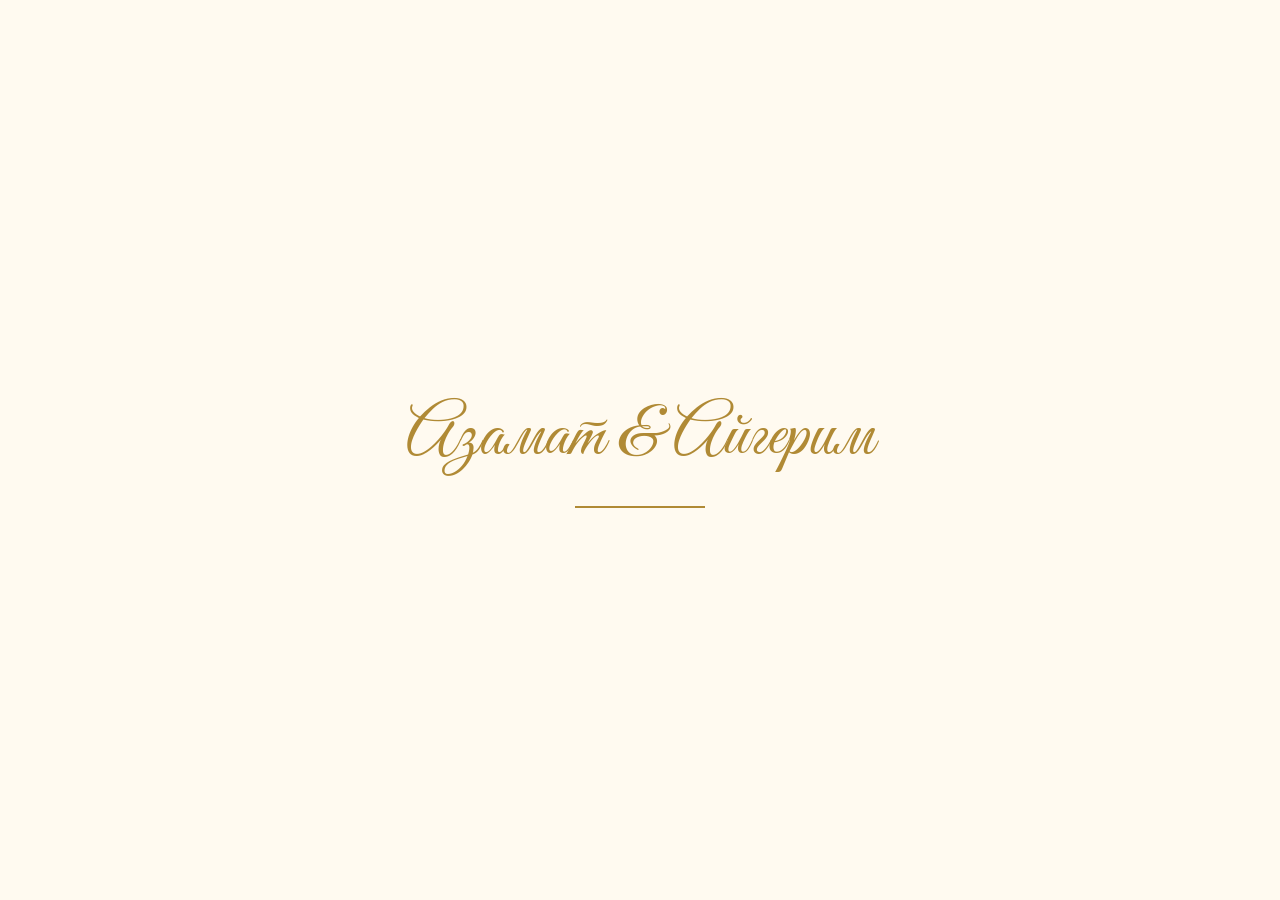
==== index.html @ 1515d223 "Add files via upload" ====
<!DOCTYPE html>
<html lang="ru">

<head>

<meta charset="UTF-8">
<meta name="viewport" content="width=device-width, initial-scale=1.0">

<title>Азамат & Айгерим</title>

<meta name="theme-color" content="#f5e7c8">

<link rel="stylesheet" href="style.css">

</head>


<body>


<!-- ЗАГРУЗКА -->

<div class="loader" id="loader">

    <div class="loader-name">
        Азамат & Айгерим
    </div>

    <div class="loader-line"></div>

</div>



<!-- КОНВЕРТ -->


<section class="cover" id="cover">


<div class="cover-text">

Нажмите, чтобы открыть приглашение

</div>



<div class="envelope" onclick="openInvitation()">



<div class="inside">


<div class="card">


<h1>

Азамат

<br>

<span>&</span>

<br>

Айгерим


</h1>


</div>


</div>



<div class="flap"></div>


<div class="front-left"></div>

<div class="front-right"></div>



<div class="seal">

A & A

</div>



</div>



</section>








<!-- ОСНОВНОЙ САЙТ -->


<div class="site hidden" id="site">



<audio id="music" loop>

<source src="violin.mp3" type="audio/mpeg">

</audio>



<button class="music-button" onclick="toggleMusic()">

🎻

</button>







<section class="hero">


<h1>

Азамат & Айгерим

</h1>



<p>

С любовью приглашаем вас
разделить с нами самый важный день нашей жизни

</p>



</section>









<section class="welcome reveal">


<h2>

Дорогие родные и друзья!

</h2>



<p>

С огромной радостью приглашаем вас
на наше свадебное торжество.

Будем счастливы видеть вас рядом с нами
в этот особенный день.

</p>


</section>










<!-- КАЛЕНДАРЬ -->


<section class="calendar-section reveal">


<h2>

Дата нашей свадьбы

</h2>



<div class="calendar">



<div class="calendar-title">

ОКТЯБРЬ

<br>

<span>

2026

</span>

</div>





<div class="days-name">

Пн&nbsp;&nbsp;Вт&nbsp;&nbsp;Ср&nbsp;&nbsp;Чт&nbsp;&nbsp;Пт&nbsp;&nbsp;Сб&nbsp;&nbsp;Вс

</div>





<div class="numbers">


<span></span>
<span></span>


<span>1</span>
<span>2</span>
<span>3</span>
<span>4</span>



<span>5</span>
<span>6</span>
<span>7</span>
<span>8</span>
<span>9</span>
<span>10</span>
<span>11</span>



<span>12</span>
<span>13</span>
<span>14</span>
<span>15</span>


<span class="selected">

16

</span>


<span>17</span>
<span>18</span>



<span>19</span>
<span>20</span>
<span>21</span>
<span>22</span>
<span>23</span>
<span>24</span>
<span>25</span>



<span>26</span>
<span>27</span>
<span>28</span>
<span>29</span>
<span>30</span>
<span>31</span>


</div>



</div>





<div class="date-info">

Пятница

<br>

<b>
16 октября 2026 года
</b>


<br><br>


🕓 Начало в 16:00


</div>




</section>









<!-- МЕСТО -->


<section class="place reveal">


<h2>

Место проведения

</h2>



<p>

📍 Ресторан «Анталья»

<br>

город Кант

</p>




<a class="map-button"

href="https://www.google.com/maps/search/?api=1&query=Ресторан+Анталья+Кант"

target="_blank">

🗺 Открыть карту

</a>



</section>









<!-- ТАЙМЕР -->


<section class="timer-section reveal">


<h2>

До нашей свадьбы осталось

</h2>



<div id="timer">

</div>



</section>










<!-- ПОДТВЕРЖДЕНИЕ -->


<section class="confirm reveal">


<h2>

Будем рады видеть вас

</h2>




<a class="button"

href="https://wa.me/996500478400"

target="_blank">

💌 Подтвердить присутствие

</a>




</section>








<footer>


С любовью ❤️

<br>

Азамат & Айгерим


</footer>






</div>






<script src="script.js"></script>


</body>

</html>
---- style.css ----
@import url('https://fonts.googleapis.com/css2?family=Great+Vibes&family=Cormorant+Garamond:wght@300;400;600;700&family=Montserrat:wght@300;400;500&display=swap');


*{
margin:0;
padding:0;
box-sizing:border-box;
}


body{

background:
radial-gradient(circle at top,#fffdf8,#f5e7c8 60%,#ddbd76);

color:#6b5125;

font-family:'Montserrat',sans-serif;

overflow-x:hidden;

}



h2{

font-family:'Cormorant Garamond',serif;

font-size:42px;

color:#a47b2b;

font-weight:600;

}




/* =====================
 LOADER
===================== */


.loader{

position:fixed;

inset:0;

background:#fffaf0;

display:flex;

flex-direction:column;

justify-content:center;

align-items:center;

z-index:9999;

transition:1s;


}



.loader-name{

font-family:'Great Vibes',cursive;

font-size:70px;

color:#b08a35;


}



.loader-line{

width:130px;

height:2px;

background:#b08a35;

margin-top:25px;

animation:loading 2s infinite;


}



@keyframes loading{

0%{
transform:scaleX(0);
}

50%{
transform:scaleX(1);
}

100%{
transform:scaleX(0);
}

}


.loader.hide{

opacity:0;

visibility:hidden;

}






/* =====================
 COVER
===================== */


.cover{

height:100vh;

display:flex;

flex-direction:column;

justify-content:center;

align-items:center;


background:

linear-gradient(
rgba(255,255,255,.45),
rgba(230,205,150,.4)
),

url("background.jpg");


background-size:cover;

background-position:center;

position:relative;

}




.cover-text{

font-size:17px;

letter-spacing:1px;

margin-bottom:45px;

z-index:2;

}





/* =====================
 ENVELOPE
===================== */


.envelope{


width:330px;

height:220px;

position:relative;

cursor:pointer;

perspective:1000px;


background:#d5b05c;

border-radius:12px;


box-shadow:

0 30px 70px rgba(0,0,0,.3);


}





.inside{

width:100%;

height:100%;

overflow:hidden;

border-radius:12px;

}





.card{


position:absolute;


width:270px;

height:180px;


background:white;


left:30px;

top:40px;


display:flex;

justify-content:center;

align-items:center;


box-shadow:

0 10px 30px rgba(0,0,0,.2);


transition:1.5s;


z-index:2;


}




.card h1{


font-family:'Great Vibes',cursive;


font-size:52px;


line-height:.8;


color:#b08a35;


font-weight:400;


}



.card span{

font-size:38px;

}




.flap{


position:absolute;

top:0;

left:0;


border-left:165px solid transparent;

border-right:165px solid transparent;

border-top:130px solid #c49a45;


transform-origin:top;

transition:1.2s;

z-index:5;

}




.front-left{


position:absolute;

bottom:0;

left:0;


border-bottom:110px solid #e7c97b;

border-right:165px solid transparent;

}



.front-right{


position:absolute;

bottom:0;

right:0;


border-bottom:110px solid #e7c97b;

border-left:165px solid transparent;


}




.seal{


position:absolute;

left:132px;

top:95px;


width:65px;

height:65px;


background:#936a22;


border-radius:50%;


color:white;


display:flex;

justify-content:center;

align-items:center;


font-family:'Cormorant Garamond';


font-size:22px;


z-index:10;


transition:.7s;


}



.open .flap{

transform:rotateX(180deg);

z-index:1;

}



.open .card{

transform:translateY(-150px);

}



.open .seal{

opacity:0;

transform:scale(.5);

}







/* =====================
 SITE
===================== */


.hidden{

display:none;

}



.site{

animation:showSite 2s ease;

}



@keyframes showSite{


from{

opacity:0;

transform:scale(.85);

}


to{

opacity:1;

transform:scale(1);

}


}





section{

padding:70px 20px;

text-align:center;

}





.hero h1{


font-family:'Great Vibes',cursive;


font-size:90px;


font-weight:400;


color:#b08a35;


animation:nameShow 2s;


}




@keyframes nameShow{


from{

opacity:0;

transform:translateY(40px);

}


to{

opacity:1;

}

}




.hero p{

max-width:650px;

margin:30px auto;

font-size:21px;

line-height:1.7;

}






/* =====================
 CALENDAR
===================== */


.calendar{


background:white;


max-width:420px;


margin:40px auto;


padding:35px;


border-radius:25px;


box-shadow:

0 20px 50px rgba(0,0,0,.15);


}



.calendar-title{


font-family:'Cormorant Garamond';

font-size:38px;


}




.calendar-title span{

font-size:25px;

}



.days-name{

font-size:13px;

margin:25px 0;

}



.numbers{

display:grid;

grid-template-columns:repeat(7,1fr);

gap:12px;


}



.numbers span{


height:35px;

display:flex;

align-items:center;

justify-content:center;

}



.selected{


background:#c49a45;

color:white;

border-radius:50%;


}



.date-info{

font-size:22px;

margin-top:30px;


}






/* =====================
 BUTTONS
===================== */


.button,
.map-button{


display:inline-block;

margin-top:30px;

padding:17px 40px;


border-radius:40px;


text-decoration:none;


transition:.3s;


}



.button{

background:#b08a35;

color:white;

}



.map-button{


border:1px solid #b08a35;

color:#b08a35;


}



.button:hover,
.map-button:hover{


transform:scale(1.05);


}







#timer{


font-size:32px;

color:#a47b2b;

font-weight:bold;

margin-top:30px;


}




.music-button{


position:fixed;

right:20px;

bottom:20px;


width:60px;

height:60px;


border-radius:50%;


border:none;


background:#b08a35;


color:white;


font-size:25px;


z-index:100;


}






/* =====================
 PETALS
===================== */


.petal{


position:fixed;

top:-20px;


width:18px;

height:12px;


background:

linear-gradient(45deg,#d99a9a,#ffe4e4);


border-radius:100% 0;


z-index:200;


animation:fall linear forwards;


}



@keyframes fall{


to{

transform:

translateY(110vh)
rotate(360deg);


opacity:0;


}

}






/* =====================
 REVEAL
===================== */


.reveal{

opacity:0;

transform:translateY(50px);

transition:1.2s;

}



.reveal.show{

opacity:1;

transform:none;

}





footer{

padding:60px;

font-family:'Great Vibes',cursive;

font-size:45px;

color:#b08a35;

}





/* =====================
 MOBILE
===================== */


@media(max-width:600px){



.hero h1{

font-size:60px;

}



h2{

font-size:32px;

}



.envelope{

width:280px;

height:180px;

}



.flap{

border-left-width:140px;

border-right-width:140px;

border-top-width:110px;

}



.card{

width:230px;

height:150px;

left:25px;

}



.card h1{

font-size:40px;

}



.seal{

left:110px;

top:75px;

}



.calendar{

padding:20px 12px;

}



.numbers{

gap:6px;

}



#timer{

font-size:22px;

}


footer{

font-size:38px;

}


}
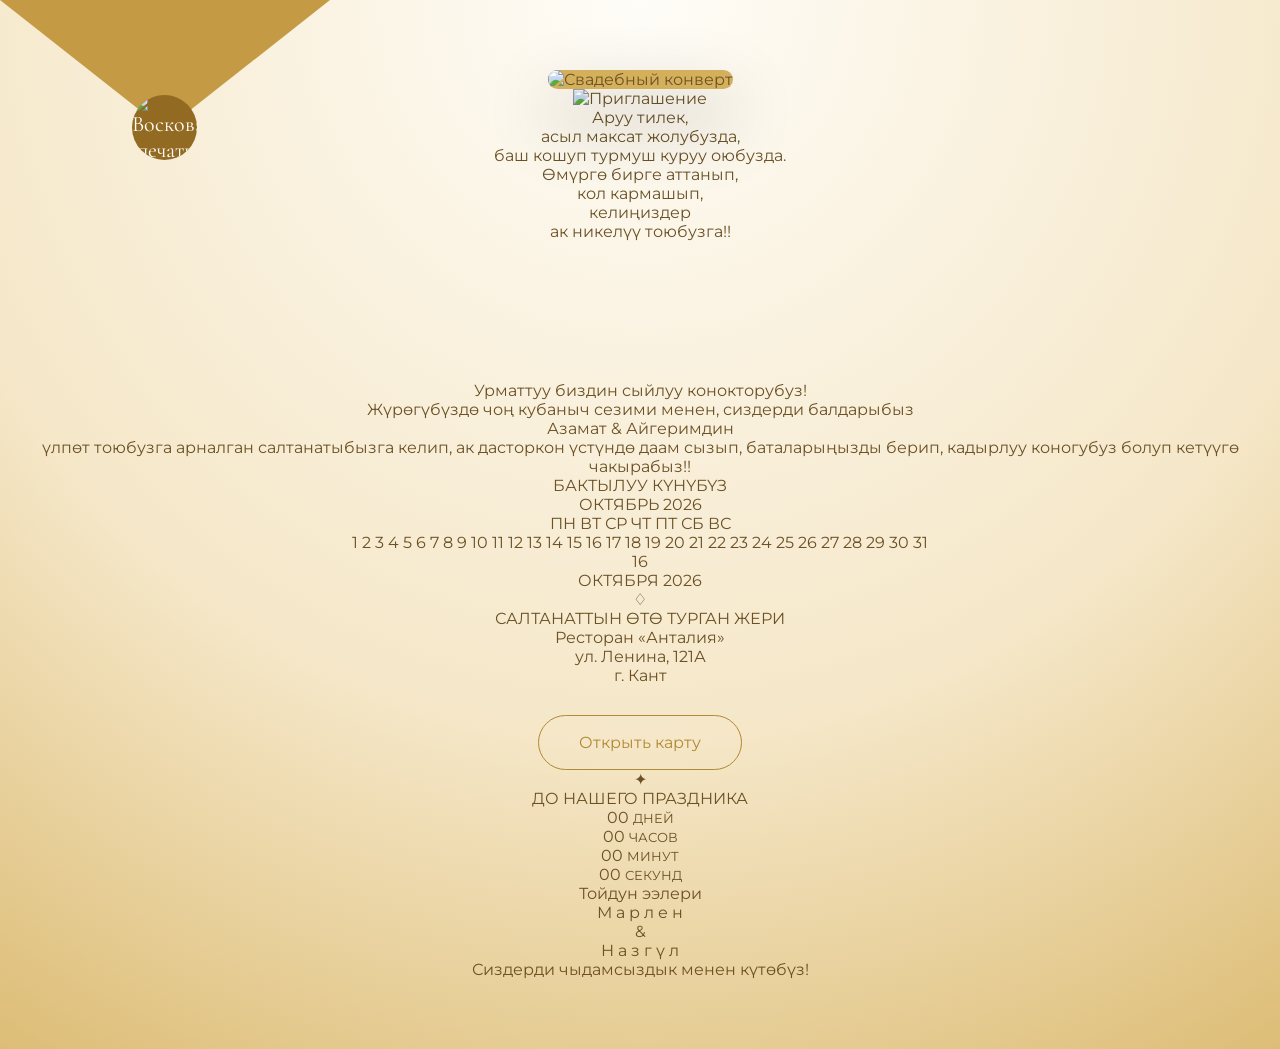
==== commit 26908dca: "Update index.html" ====
--- a/index.html
+++ b/index.html
@@ -1,16 +1,34 @@
 <!DOCTYPE html>
-<html lang="ru">
+<html lang="ky">
 
 <head>
 
-<meta charset="UTF-8">
-<meta name="viewport" content="width=device-width, initial-scale=1.0">
-
-<title>Азамат & Айгерим</title>
-
-<meta name="theme-color" content="#f5e7c8">
-
-<link rel="stylesheet" href="style.css">
+    <meta charset="UTF-8">
+
+    <meta
+        name="viewport"
+        content="width=device-width, initial-scale=1.0"
+    >
+
+    <title>Азамат & Айгеримдин тою</title>
+
+
+    <!-- =================================
+         ШРИФТЫ
+    ================================== -->
+
+    <link
+        href="https://fonts.googleapis.com/css2?family=Bodoni+Moda:opsz,wght@6..96,400;6..96,500;6..96,600&family=Cormorant+Garamond:wght@300;400;500;600;700&display=swap"
+        rel="stylesheet"
+    >
+
+
+    <!-- CSS -->
+
+    <link
+        rel="stylesheet"
+        href="style.css"
+    >
 
 </head>
 
@@ -18,475 +36,588 @@
 <body>
 
 
-<!-- ЗАГРУЗКА -->
-
-<div class="loader" id="loader">
-
-    <div class="loader-name">
-        Азамат & Айгерим
+<!-- =================================
+     ЛЕПЕСТКИ
+================================== -->
+
+<div class="petals"></div>
+
+
+
+<!-- =================================
+     ПЕРВАЯ СТРАНИЦА — КОНВЕРТ
+================================== -->
+
+<section class="main-page">
+
+    <div
+        class="container"
+        id="openBtn"
+    >
+
+
+        <!-- КОНВЕРТ -->
+
+        <div class="envelope-box">
+
+            <img
+                src="images/envelope.png"
+                class="envelope"
+                alt="Свадебный конверт"
+            >
+
+
+            <!-- КЛАПАН -->
+
+            <div class="flap"></div>
+
+
+            <!-- ВОСКОВАЯ ПЕЧАТЬ -->
+
+            <img
+                src="images/seal.png"
+                class="seal"
+                alt="Восковая печать"
+            >
+
+        </div>
+
+
+
+        <!-- =================================
+             ПРИГЛАШЕНИЕ ВНУТРИ
+        ================================== -->
+
+        <img
+            src="images/invitation.png"
+            class="invitation"
+            alt="Приглашение"
+        >
+
+
+        <div class="invitation-text">
+
+            <p>
+                Аруу тилек,
+                <br>
+                асыл максат жолубузда,
+                <br>
+                баш кошуп турмуш куруу оюбузда.
+            </p>
+
+
+            <p>
+                Өмүргө бирге аттанып,
+                <br>
+                кол кармашып,
+            </p>
+
+
+            <p>
+                келиңиздер
+                <br>
+                ак никелүү тоюбузга!!
+            </p>
+
+        </div>
+
     </div>
 
-    <div class="loader-line"></div>
-
-</div>
-
-
-
-<!-- КОНВЕРТ -->
-
-
-<section class="cover" id="cover">
-
-
-<div class="cover-text">
-
-Нажмите, чтобы открыть приглашение
-
-</div>
-
-
-
-<div class="envelope" onclick="openInvitation()">
-
-
-
-<div class="inside">
-
-
-<div class="card">
-
-
-<h1>
-
-Азамат
-
-<br>
-
-<span>&</span>
-
-<br>
-
-Айгерим
-
-
-</h1>
-
-
-</div>
-
-
-</div>
-
-
-
-<div class="flap"></div>
-
-
-<div class="front-left"></div>
-
-<div class="front-right"></div>
-
-
-
-<div class="seal">
-
-A & A
-
-</div>
-
-
-
-</div>
-
-
-
 </section>
 
 
 
-
-
-
-
-
-<!-- ОСНОВНОЙ САЙТ -->
-
-
-<div class="site hidden" id="site">
-
-
-
-<audio id="music" loop>
-
-<source src="violin.mp3" type="audio/mpeg">
+<!-- =================================
+     ВТОРАЯ СТРАНИЦА
+================================== -->
+
+<section class="guest-section">
+
+
+    <div class="guest-content">
+
+
+        <!-- =================================
+             ПРИВЕТСТВИЕ
+        ================================== -->
+
+        <div class="welcome-block">
+
+            <p class="welcome-title">
+                Урматтуу биздин сыйлуу конокторубуз!
+            </p>
+
+
+            <p class="welcome-text">
+                Жүрөгүбүздө чоң кубаныч сезими менен,
+                сиздерди балдарыбыз
+            </p>
+
+        </div>
+
+
+
+        <!-- =================================
+             ИМЕНА МОЛОДОЖЁНОВ
+        ================================== -->
+
+        <div class="couple-names">
+
+            <div class="couple-name">
+                Азамат &amp; Айгеримдин
+            </div>
+
+        </div>
+
+
+
+        <!-- =================================
+             ОСНОВНОЙ ТЕКСТ
+        ================================== -->
+
+        <p class="invitation-description">
+
+            үлпөт тоюбузга арналган салтанатыбызга келип,
+            ак дасторкон үстүндө даам сызып,
+            баталарыңызды берип,
+            кадырлуу коногубуз болуп кетүүгө чакырабыз!!
+
+        </p>
+
+
+
+        <!-- =================================
+             КАЛЕНДАРЬ
+        ================================== -->
+
+        <div class="calendar-block">
+
+
+            <div class="calendar-label">
+                БАКТЫЛУУ КҮНҮБҮЗ
+            </div>
+
+
+            <div class="calendar-month">
+                ОКТЯБРЬ
+                <span>2026</span>
+            </div>
+
+
+
+            <!-- ДНИ НЕДЕЛИ -->
+
+            <div class="calendar-week">
+
+                <span>ПН</span>
+                <span>ВТ</span>
+                <span>СР</span>
+                <span>ЧТ</span>
+                <span>ПТ</span>
+                <span>СБ</span>
+                <span>ВС</span>
+
+            </div>
+
+
+
+            <!-- ЧИСЛА -->
+
+            <div class="calendar-days">
+
+                <!-- Пустые дни перед 1 октября -->
+
+                <span class="empty"></span>
+                <span class="empty"></span>
+                <span class="empty"></span>
+
+
+                <!-- 1 -->
+
+                <span>1</span>
+
+
+                <!-- 2 -->
+
+                <span>2</span>
+
+
+                <!-- 3 -->
+
+                <span>3</span>
+
+
+                <!-- 4 -->
+
+                <span>4</span>
+
+
+
+                <!-- 5 -->
+
+                <span>5</span>
+
+
+                <!-- 6 -->
+
+                <span>6</span>
+
+
+                <!-- 7 -->
+
+                <span>7</span>
+
+
+                <!-- 8 -->
+
+                <span>8</span>
+
+
+                <!-- 9 -->
+
+                <span>9</span>
+
+
+                <!-- 10 -->
+
+                <span>10</span>
+
+
+                <!-- 11 -->
+
+                <span>11</span>
+
+
+
+                <!-- 12 -->
+
+                <span>12</span>
+
+
+                <!-- 13 -->
+
+                <span>13</span>
+
+
+                <!-- 14 -->
+
+                <span>14</span>
+
+
+                <!-- 15 -->
+
+                <span>15</span>
+
+
+                <!-- 16 — ДЕНЬ СВАДЬБЫ -->
+
+                <span class="wedding-day">
+                    16
+                </span>
+
+
+                <!-- 17 -->
+
+                <span>17</span>
+
+
+                <!-- 18 -->
+
+                <span>18</span>
+
+
+
+                <!-- 19 -->
+
+                <span>19</span>
+
+
+                <!-- 20 -->
+
+                <span>20</span>
+
+
+                <!-- 21 -->
+
+                <span>21</span>
+
+
+                <!-- 22 -->
+
+                <span>22</span>
+
+
+                <!-- 23 -->
+
+                <span>23</span>
+
+
+                <!-- 24 -->
+
+                <span>24</span>
+
+
+                <!-- 25 -->
+
+                <span>25</span>
+
+
+
+                <!-- 26 -->
+
+                <span>26</span>
+
+
+                <!-- 27 -->
+
+                <span>27</span>
+
+
+                <!-- 28 -->
+
+                <span>28</span>
+
+
+                <!-- 29 -->
+
+                <span>29</span>
+
+
+                <!-- 30 -->
+
+                <span>30</span>
+
+
+                <!-- 31 -->
+
+                <span>31</span>
+
+            </div>
+
+
+
+            <!-- ДАТА -->
+
+            <div class="calendar-date">
+
+                <div class="calendar-date-number">
+                    16
+                </div>
+
+                <div class="calendar-date-text">
+                    ОКТЯБРЯ 2026
+                </div>
+
+            </div>
+
+        </div>
+
+
+
+        <!-- =================================
+             РЕСТОРАН
+        ================================== -->
+
+        <div class="restaurant-block">
+
+
+            <div class="restaurant-icon">
+                ♢
+            </div>
+
+
+            <div class="restaurant-caption">
+                САЛТАНАТТЫН ӨТӨ ТУРГАН ЖЕРИ
+            </div>
+
+
+            <div class="restaurant-title">
+                Ресторан «Анталия»
+            </div>
+
+
+            <div class="restaurant-address">
+
+                ул. Ленина, 121А
+                <br>
+                г. Кант
+
+            </div>
+
+
+            <a
+                href="https://yandex.ru/profile/185932123858?lang=ru"
+                target="_blank"
+                rel="noopener noreferrer"
+                class="map-button"
+            >
+                Открыть карту
+            </a>
+
+        </div>
+
+
+
+        <!-- =================================
+             ОБРАТНЫЙ ОТСЧЁТ
+        ================================== -->
+
+        <div class="countdown-block">
+
+
+            <div class="countdown-decoration">
+                ✦
+            </div>
+
+
+            <div class="countdown-title">
+                ДО НАШЕГО ПРАЗДНИКА
+            </div>
+
+
+
+            <div class="timer">
+
+
+                <div class="timer-item">
+
+                    <span id="days">
+                        00
+                    </span>
+
+                    <small>
+                        ДНЕЙ
+                    </small>
+
+                </div>
+
+
+
+                <div class="timer-item">
+
+                    <span id="hours">
+                        00
+                    </span>
+
+                    <small>
+                        ЧАСОВ
+                    </small>
+
+                </div>
+
+
+
+                <div class="timer-item">
+
+                    <span id="minutes">
+                        00
+                    </span>
+
+                    <small>
+                        МИНУТ
+                    </small>
+
+                </div>
+
+
+
+                <div class="timer-item">
+
+                    <span id="seconds">
+                        00
+                    </span>
+
+                    <small>
+                        СЕКУНД
+                    </small>
+
+                </div>
+
+
+            </div>
+
+        </div>
+
+
+
+        <!-- =================================
+             ТОЙДУН ЭЭЛЕРИ
+        ================================== -->
+
+        <div class="owners">
+
+
+            <div class="owners-line"></div>
+
+
+            <div class="owners-title">
+                Тойдун ээлери
+            </div>
+
+
+            <div class="names">
+
+                <span>
+                    М а р л е н
+                </span>
+
+
+                <div class="owners-and">
+                    &amp;
+                </div>
+
+
+                <span>
+                    Н а з г ү л
+                </span>
+
+            </div>
+
+
+            <div class="owners-line"></div>
+
+        </div>
+
+
+
+        <!-- =================================
+             ФИНАЛ
+        ================================== -->
+
+        <div class="final-message">
+
+            <p>
+                Сиздерди чыдамсыздык менен күтөбүз!
+            </p>
+
+        </div>
+
+
+    </div>
+
+</section>
+
+
+
+<!-- =================================
+     МУЗЫКА
+================================== -->
+
+<audio
+    id="music"
+    loop
+>
+
+    <source
+        src="images/music.mp3"
+        type="audio/mpeg"
+    >
 
 </audio>
 
 
 
-<button class="music-button" onclick="toggleMusic()">
-
-🎻
-
-</button>
-
-
-
-
-
-
-
-<section class="hero">
-
-
-<h1>
-
-Азамат & Айгерим
-
-</h1>
-
-
-
-<p>
-
-С любовью приглашаем вас
-разделить с нами самый важный день нашей жизни
-
-</p>
-
-
-
-</section>
-
-
-
-
-
-
-
-
-
-<section class="welcome reveal">
-
-
-<h2>
-
-Дорогие родные и друзья!
-
-</h2>
-
-
-
-<p>
-
-С огромной радостью приглашаем вас
-на наше свадебное торжество.
-
-Будем счастливы видеть вас рядом с нами
-в этот особенный день.
-
-</p>
-
-
-</section>
-
-
-
-
-
-
-
-
-
-
-<!-- КАЛЕНДАРЬ -->
-
-
-<section class="calendar-section reveal">
-
-
-<h2>
-
-Дата нашей свадьбы
-
-</h2>
-
-
-
-<div class="calendar">
-
-
-
-<div class="calendar-title">
-
-ОКТЯБРЬ
-
-<br>
-
-<span>
-
-2026
-
-</span>
-
-</div>
-
-
-
-
-
-<div class="days-name">
-
-Пн&nbsp;&nbsp;Вт&nbsp;&nbsp;Ср&nbsp;&nbsp;Чт&nbsp;&nbsp;Пт&nbsp;&nbsp;Сб&nbsp;&nbsp;Вс
-
-</div>
-
-
-
-
-
-<div class="numbers">
-
-
-<span></span>
-<span></span>
-
-
-<span>1</span>
-<span>2</span>
-<span>3</span>
-<span>4</span>
-
-
-
-<span>5</span>
-<span>6</span>
-<span>7</span>
-<span>8</span>
-<span>9</span>
-<span>10</span>
-<span>11</span>
-
-
-
-<span>12</span>
-<span>13</span>
-<span>14</span>
-<span>15</span>
-
-
-<span class="selected">
-
-16
-
-</span>
-
-
-<span>17</span>
-<span>18</span>
-
-
-
-<span>19</span>
-<span>20</span>
-<span>21</span>
-<span>22</span>
-<span>23</span>
-<span>24</span>
-<span>25</span>
-
-
-
-<span>26</span>
-<span>27</span>
-<span>28</span>
-<span>29</span>
-<span>30</span>
-<span>31</span>
-
-
-</div>
-
-
-
-</div>
-
-
-
-
-
-<div class="date-info">
-
-Пятница
-
-<br>
-
-<b>
-16 октября 2026 года
-</b>
-
-
-<br><br>
-
-
-🕓 Начало в 16:00
-
-
-</div>
-
-
-
-
-</section>
-
-
-
-
-
-
-
-
-
-<!-- МЕСТО -->
-
-
-<section class="place reveal">
-
-
-<h2>
-
-Место проведения
-
-</h2>
-
-
-
-<p>
-
-📍 Ресторан «Анталья»
-
-<br>
-
-город Кант
-
-</p>
-
-
-
-
-<a class="map-button"
-
-href="https://www.google.com/maps/search/?api=1&query=Ресторан+Анталья+Кант"
-
-target="_blank">
-
-🗺 Открыть карту
-
-</a>
-
-
-
-</section>
-
-
-
-
-
-
-
-
-
-<!-- ТАЙМЕР -->
-
-
-<section class="timer-section reveal">
-
-
-<h2>
-
-До нашей свадьбы осталось
-
-</h2>
-
-
-
-<div id="timer">
-
-</div>
-
-
-
-</section>
-
-
-
-
-
-
-
-
-
-
-<!-- ПОДТВЕРЖДЕНИЕ -->
-
-
-<section class="confirm reveal">
-
-
-<h2>
-
-Будем рады видеть вас
-
-</h2>
-
-
-
-
-<a class="button"
-
-href="https://wa.me/996500478400"
-
-target="_blank">
-
-💌 Подтвердить присутствие
-
-</a>
-
-
-
-
-</section>
-
-
-
-
-
-
-
-
-<footer>
-
-
-С любовью ❤️
-
-<br>
-
-Азамат & Айгерим
-
-
-</footer>
-
-
-
-
-
-
-</div>
-
-
-
-
-
+<!-- JS -->
 
 <script src="script.js"></script>
 
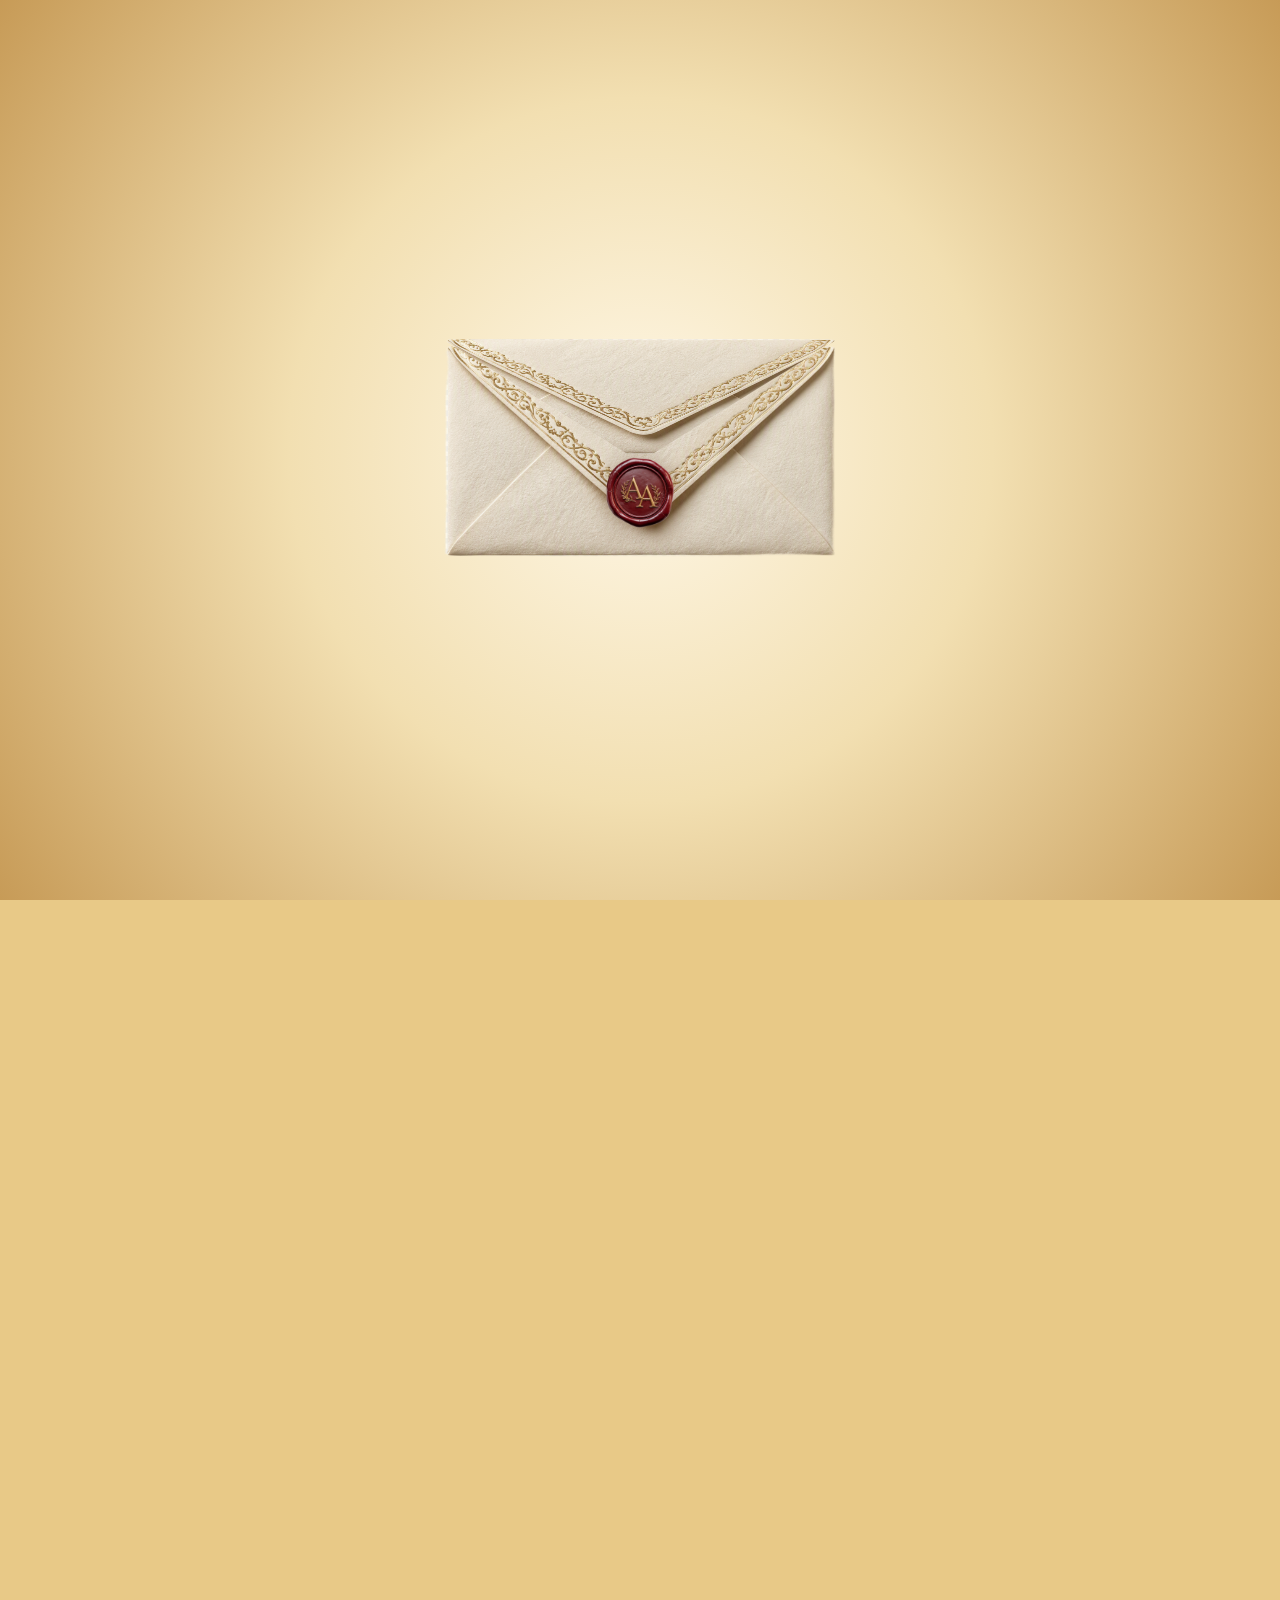
==== commit 1b14d580: "Add files via upload" ====
--- a/index.html
+++ b/index.html
@@ -1,34 +1,22 @@
 <!DOCTYPE html>
-<html lang="ky">
+<html lang="ru">
 
 <head>
 
     <meta charset="UTF-8">
 
-    <meta
-        name="viewport"
-        content="width=device-width, initial-scale=1.0"
-    >
+    <meta name="viewport" content="width=device-width, initial-scale=1.0">
 
     <title>Азамат & Айгеримдин тою</title>
 
-
-    <!-- =================================
-         ШРИФТЫ
-    ================================== -->
+    <!-- ШРИФТЫ -->
 
     <link
         href="https://fonts.googleapis.com/css2?family=Bodoni+Moda:opsz,wght@6..96,400;6..96,500;6..96,600&family=Cormorant+Garamond:wght@300;400;500;600;700&display=swap"
         rel="stylesheet"
     >
 
-
-    <!-- CSS -->
-
-    <link
-        rel="stylesheet"
-        href="style.css"
-    >
+    <link rel="stylesheet" href="style.css">
 
 </head>
 
@@ -43,22 +31,18 @@
 <div class="petals"></div>
 
 
-
 <!-- =================================
      ПЕРВАЯ СТРАНИЦА — КОНВЕРТ
 ================================== -->
 
 <section class="main-page">
 
-    <div
-        class="container"
-        id="openBtn"
-    >
-
-
-        <!-- КОНВЕРТ -->
+
+    <div class="container" id="openBtn">
+
 
         <div class="envelope-box">
+
 
             <img
                 src="images/envelope.png"
@@ -67,12 +51,8 @@
             >
 
 
-            <!-- КЛАПАН -->
-
             <div class="flap"></div>
 
-
-            <!-- ВОСКОВАЯ ПЕЧАТЬ -->
 
             <img
                 src="images/seal.png"
@@ -80,13 +60,11 @@
                 alt="Восковая печать"
             >
 
-        </div>
-
-
-
-        <!-- =================================
-             ПРИГЛАШЕНИЕ ВНУТРИ
-        ================================== -->
+
+        </div>
+
+
+        <!-- ПРИГЛАШЕНИЕ ВНУТРИ КОНВЕРТА -->
 
         <img
             src="images/invitation.png"
@@ -96,6 +74,7 @@
 
 
         <div class="invitation-text">
+
 
             <p>
                 Аруу тилек,
@@ -119,9 +98,12 @@
                 ак никелүү тоюбузга!!
             </p>
 
-        </div>
+
+        </div>
+
 
     </div>
+
 
 </section>
 
@@ -143,16 +125,17 @@
 
         <div class="welcome-block">
 
+
             <p class="welcome-title">
                 Урматтуу биздин сыйлуу конокторубуз!
             </p>
 
 
             <p class="welcome-text">
-                Жүрөгүбүздө чоң кубаныч сезими менен,
-                сиздерди балдарыбыз
+                Жүрөгүбүздө чоң кубаныч сезими менен, сиздерди балдарыбыз
             </p>
 
+
         </div>
 
 
@@ -162,10 +145,12 @@
         ================================== -->
 
         <div class="couple-names">
+
 
             <div class="couple-name">
                 Азамат &amp; Айгеримдин
             </div>
+
 
         </div>
 
@@ -187,10 +172,15 @@
 
 
         <!-- =================================
-             КАЛЕНДАРЬ
+             АРИСТОКРАТИЧЕСКИЙ КАЛЕНДАРЬ
         ================================== -->
 
         <div class="calendar-block">
+
+
+            <div class="calendar-ornament">
+                ✦
+            </div>
 
 
             <div class="calendar-label">
@@ -199,9 +189,17 @@
 
 
             <div class="calendar-month">
+
                 ОКТЯБРЬ
-                <span>2026</span>
-            </div>
+
+                <span>
+                    2026
+                </span>
+
+            </div>
+
+
+            <div class="calendar-line"></div>
 
 
 
@@ -225,190 +223,176 @@
 
             <div class="calendar-days">
 
-                <!-- Пустые дни перед 1 октября -->
-
-                <span class="empty"></span>
-                <span class="empty"></span>
-                <span class="empty"></span>
-
-
-                <!-- 1 -->
-
-                <span>1</span>
-
-
-                <!-- 2 -->
-
-                <span>2</span>
-
-
-                <!-- 3 -->
-
-                <span>3</span>
-
-
-                <!-- 4 -->
-
-                <span>4</span>
-
-
-
-                <!-- 5 -->
-
-                <span>5</span>
-
-
-                <!-- 6 -->
-
-                <span>6</span>
-
-
-                <!-- 7 -->
-
-                <span>7</span>
-
-
-                <!-- 8 -->
-
-                <span>8</span>
-
-
-                <!-- 9 -->
-
-                <span>9</span>
-
-
-                <!-- 10 -->
-
-                <span>10</span>
-
-
-                <!-- 11 -->
-
-                <span>11</span>
-
-
-
-                <!-- 12 -->
-
-                <span>12</span>
-
-
-                <!-- 13 -->
-
-                <span>13</span>
-
-
-                <!-- 14 -->
-
-                <span>14</span>
-
-
-                <!-- 15 -->
-
-                <span>15</span>
-
-
-                <!-- 16 — ДЕНЬ СВАДЬБЫ -->
+
+                <!-- 1 ОКТЯБРЯ 2026 — ЧЕТВЕРГ -->
+
+                <span></span>
+                <span></span>
+                <span></span>
+
+
+                <span>
+                    1
+                </span>
+
+                <span>
+                    2
+                </span>
+
+                <span>
+                    3
+                </span>
+
+
+                <!-- 4–10 -->
+
+                <span>
+                    4
+                </span>
+
+                <span>
+                    5
+                </span>
+
+                <span>
+                    6
+                </span>
+
+                <span>
+                    7
+                </span>
+
+                <span>
+                    8
+                </span>
+
+                <span>
+                    9
+                </span>
+
+                <span>
+                    10
+                </span>
+
+
+                <!-- 11–17 -->
+
+                <span>
+                    11
+                </span>
+
+                <span>
+                    12
+                </span>
+
+                <span>
+                    13
+                </span>
+
+                <span>
+                    14
+                </span>
+
+                <span>
+                    15
+                </span>
+
+
+                <!-- ДЕНЬ СВАДЬБЫ -->
 
                 <span class="wedding-day">
                     16
                 </span>
 
 
-                <!-- 17 -->
-
-                <span>17</span>
-
-
-                <!-- 18 -->
-
-                <span>18</span>
-
-
-
-                <!-- 19 -->
-
-                <span>19</span>
-
-
-                <!-- 20 -->
-
-                <span>20</span>
-
-
-                <!-- 21 -->
-
-                <span>21</span>
-
-
-                <!-- 22 -->
-
-                <span>22</span>
-
-
-                <!-- 23 -->
-
-                <span>23</span>
-
-
-                <!-- 24 -->
-
-                <span>24</span>
-
-
-                <!-- 25 -->
-
-                <span>25</span>
-
-
-
-                <!-- 26 -->
-
-                <span>26</span>
-
-
-                <!-- 27 -->
-
-                <span>27</span>
-
-
-                <!-- 28 -->
-
-                <span>28</span>
-
-
-                <!-- 29 -->
-
-                <span>29</span>
-
-
-                <!-- 30 -->
-
-                <span>30</span>
-
-
-                <!-- 31 -->
-
-                <span>31</span>
-
-            </div>
-
-
-
-            <!-- ДАТА -->
+                <span>
+                    17
+                </span>
+
+
+                <!-- 18–24 -->
+
+                <span>
+                    18
+                </span>
+
+                <span>
+                    19
+                </span>
+
+                <span>
+                    20
+                </span>
+
+                <span>
+                    21
+                </span>
+
+                <span>
+                    22
+                </span>
+
+                <span>
+                    23
+                </span>
+
+                <span>
+                    24
+                </span>
+
+
+                <!-- 25–31 -->
+
+                <span>
+                    25
+                </span>
+
+                <span>
+                    26
+                </span>
+
+                <span>
+                    27
+                </span>
+
+                <span>
+                    28
+                </span>
+
+                <span>
+                    29
+                </span>
+
+                <span>
+                    30
+                </span>
+
+                <span>
+                    31
+                </span>
+
+
+            </div>
+
+
+
+            <!-- НИЖНЯЯ ДАТА -->
 
             <div class="calendar-date">
 
-                <div class="calendar-date-number">
+
+                <span class="calendar-date-number">
                     16
-                </div>
-
-                <div class="calendar-date-text">
+                </span>
+
+
+                <span class="calendar-date-text">
                     ОКТЯБРЯ 2026
-                </div>
-
-            </div>
+                </span>
+
+
+            </div>
+
 
         </div>
 
@@ -454,6 +438,7 @@
                 Открыть карту
             </a>
 
+
         </div>
 
 
@@ -473,7 +458,6 @@
             <div class="countdown-title">
                 ДО НАШЕГО ПРАЗДНИКА
             </div>
-
 
 
             <div class="timer">
@@ -536,6 +520,7 @@
 
             </div>
 
+
         </div>
 
 
@@ -556,6 +541,7 @@
 
 
             <div class="names">
+
 
                 <span>
                     М а р л е н
@@ -571,11 +557,13 @@
                     Н а з г ү л
                 </span>
 
+
             </div>
 
 
             <div class="owners-line"></div>
 
+
         </div>
 
 
@@ -585,15 +573,23 @@
         ================================== -->
 
         <div class="final-message">
+
 
             <p>
                 Сиздерди чыдамсыздык менен күтөбүз!
             </p>
 
+
+            <div class="final-hearts">
+                ♡
+            </div>
+
+
         </div>
 
 
     </div>
+
 
 </section>
 
@@ -603,10 +599,7 @@
      МУЗЫКА
 ================================== -->
 
-<audio
-    id="music"
-    loop
->
+<audio id="music" loop>
 
     <source
         src="images/music.mp3"
@@ -617,8 +610,6 @@
 
 
 
-<!-- JS -->
-
 <script src="script.js"></script>
 
 
--- a/style.css
+++ b/style.css
@@ -1,1031 +1,1512 @@
-@import url('https://fonts.googleapis.com/css2?family=Great+Vibes&family=Cormorant+Garamond:wght@300;400;600;700&family=Montserrat:wght@300;400;500&display=swap');
-
-
 *{
-margin:0;
-padding:0;
-box-sizing:border-box;
+    margin:0;
+    padding:0;
+    box-sizing:border-box;
+}
+
+
+html{
+    scroll-behavior:smooth;
 }
 
 
 body{
 
-background:
-radial-gradient(circle at top,#fffdf8,#f5e7c8 60%,#ddbd76);
-
-color:#6b5125;
-
-font-family:'Montserrat',sans-serif;
-
-overflow-x:hidden;
-
-}
-
-
-
-h2{
-
-font-family:'Cormorant Garamond',serif;
-
-font-size:42px;
-
-color:#a47b2b;
-
-font-weight:600;
-
-}
-
-
-
-
-/* =====================
- LOADER
-===================== */
-
-
-.loader{
-
-position:fixed;
-
-inset:0;
-
-background:#fffaf0;
-
-display:flex;
-
-flex-direction:column;
-
-justify-content:center;
-
-align-items:center;
-
-z-index:9999;
-
-transition:1s;
-
-
-}
-
-
-
-.loader-name{
-
-font-family:'Great Vibes',cursive;
-
-font-size:70px;
-
-color:#b08a35;
-
-
-}
-
-
-
-.loader-line{
-
-width:130px;
-
-height:2px;
-
-background:#b08a35;
-
-margin-top:25px;
-
-animation:loading 2s infinite;
-
-
-}
-
-
-
-@keyframes loading{
-
-0%{
-transform:scaleX(0);
-}
-
-50%{
-transform:scaleX(1);
-}
-
-100%{
-transform:scaleX(0);
-}
-
-}
-
-
-.loader.hide{
-
-opacity:0;
-
-visibility:hidden;
-
-}
-
-
-
-
-
-
-/* =====================
- COVER
-===================== */
-
-
-.cover{
-
-height:100vh;
-
-display:flex;
-
-flex-direction:column;
-
-justify-content:center;
-
-align-items:center;
-
-
-background:
-
-linear-gradient(
-rgba(255,255,255,.45),
-rgba(230,205,150,.4)
-),
-
-url("background.jpg");
-
-
-background-size:cover;
-
-background-position:center;
-
-position:relative;
-
-}
-
-
-
-
-.cover-text{
-
-font-size:17px;
-
-letter-spacing:1px;
-
-margin-bottom:45px;
-
-z-index:2;
-
-}
-
-
-
-
-
-/* =====================
- ENVELOPE
-===================== */
+    overflow:hidden;
+
+    font-family:
+        'Cormorant Garamond',
+        serif;
+
+    background:#e8c987;
+
+}
+
+
+body.opened{
+    overflow-y:auto;
+}
+
+
+
+/* =====================================
+   ПЕРВЫЙ ЭКРАН
+===================================== */
+
+.main-page{
+
+    width:100%;
+
+    height:100vh;
+
+    min-height:100vh;
+
+    display:flex;
+
+    justify-content:center;
+
+    align-items:center;
+
+    position:relative;
+
+    overflow:hidden;
+
+    background:
+
+        radial-gradient(
+            circle at center,
+            #fff8e8 0%,
+            #f2dfb1 45%,
+            #c79b57 100%
+        );
+
+}
+
+
+
+/* =====================================
+   КОНВЕРТ
+===================================== */
+
+.container{
+
+    width:420px;
+
+    max-width:90vw;
+
+    position:relative;
+
+    cursor:pointer;
+
+    perspective:1200px;
+
+    animation:
+        floatingEnvelope 4s ease-in-out infinite;
+
+}
+
+
+@keyframes floatingEnvelope{
+
+    0%{
+        transform:translateY(0);
+    }
+
+    50%{
+        transform:translateY(-10px);
+    }
+
+    100%{
+        transform:translateY(0);
+    }
+
+}
+
+
+.envelope-box{
+
+    width:100%;
+
+    position:relative;
+
+    transition:
+        1.4s ease;
+
+}
 
 
 .envelope{
 
-
-width:330px;
-
-height:220px;
-
-position:relative;
-
-cursor:pointer;
-
-perspective:1000px;
-
-
-background:#d5b05c;
-
-border-radius:12px;
-
-
-box-shadow:
-
-0 30px 70px rgba(0,0,0,.3);
-
-
-}
-
-
-
-
-
-.inside{
-
-width:100%;
-
-height:100%;
-
-overflow:hidden;
-
-border-radius:12px;
-
-}
-
-
-
-
-
-.card{
-
-
-position:absolute;
-
-
-width:270px;
-
-height:180px;
-
-
-background:white;
-
-
-left:30px;
-
-top:40px;
-
-
-display:flex;
-
-justify-content:center;
-
-align-items:center;
-
-
-box-shadow:
-
-0 10px 30px rgba(0,0,0,.2);
-
-
-transition:1.5s;
-
-
-z-index:2;
-
-
-}
-
-
-
-
-.card h1{
-
-
-font-family:'Great Vibes',cursive;
-
-
-font-size:52px;
-
-
-line-height:.8;
-
-
-color:#b08a35;
-
-
-font-weight:400;
-
-
-}
-
-
-
-.card span{
-
-font-size:38px;
-
-}
-
-
+    width:100%;
+
+    height:auto;
+
+    display:block;
+
+}
 
 
 .flap{
 
-
-position:absolute;
-
-top:0;
-
-left:0;
-
-
-border-left:165px solid transparent;
-
-border-right:165px solid transparent;
-
-border-top:130px solid #c49a45;
-
-
-transform-origin:top;
-
-transition:1.2s;
-
-z-index:5;
-
-}
-
-
-
-
-.front-left{
-
-
-position:absolute;
-
-bottom:0;
-
-left:0;
-
-
-border-bottom:110px solid #e7c97b;
-
-border-right:165px solid transparent;
-
-}
-
-
-
-.front-right{
-
-
-position:absolute;
-
-bottom:0;
-
-right:0;
-
-
-border-bottom:110px solid #e7c97b;
-
-border-left:165px solid transparent;
-
-
-}
-
-
+    position:absolute;
+
+    top:0;
+
+    left:0;
+
+    width:100%;
+
+    height:55%;
+
+    background-image:
+        url("images/envelope.png");
+
+    background-size:100% 100%;
+
+    background-repeat:no-repeat;
+
+    clip-path:
+        polygon(
+            0 0,
+            50% 100%,
+            100% 0
+        );
+
+    transform-origin:top center;
+
+    transition:
+        transform 1.2s ease;
+
+    z-index:4;
+
+}
 
 
 .seal{
 
-
-position:absolute;
-
-left:132px;
-
-top:95px;
-
-
-width:65px;
-
-height:65px;
-
-
-background:#936a22;
-
-
-border-radius:50%;
-
-
-color:white;
-
-
-display:flex;
-
-justify-content:center;
-
-align-items:center;
-
-
-font-family:'Cormorant Garamond';
-
-
-font-size:22px;
-
-
-z-index:10;
-
-
-transition:.7s;
-
-
-}
-
-
+    position:absolute;
+
+    width:130px;
+
+    height:auto;
+
+    left:50%;
+
+    top:68%;
+
+    transform:
+        translate(-50%,-50%);
+
+    z-index:6;
+
+    filter:
+        drop-shadow(
+            0 4px 12px
+            rgba(80,40,10,.4)
+        );
+
+    transition:
+        .7s ease;
+
+}
+
+
+
+/* =====================================
+   ПРИГЛАШЕНИЕ
+===================================== */
+
+.invitation{
+
+    position:absolute;
+
+    width:700px;
+
+    max-width:90vw;
+
+    left:50%;
+
+    top:50%;
+
+    opacity:0;
+
+    transform:
+        translate(-50%,20%)
+        scale(.5);
+
+    transition:
+        1.5s ease;
+
+    z-index:2;
+
+}
+
+
+.invitation-text{
+
+    position:absolute;
+
+    width:62%;
+
+    left:50%;
+
+    top:46%;
+
+    transform:
+        translate(-50%,-50%);
+
+    text-align:center;
+
+    opacity:0;
+
+    color:#ad8038;
+
+    transition:
+        1.5s ease;
+
+    z-index:3;
+
+}
+
+
+.invitation-text p{
+
+    font-size:20px;
+
+    line-height:1.55;
+
+    margin-bottom:15px;
+
+}
+
+
+
+/* =====================================
+   ОТКРЫТИЕ
+===================================== */
 
 .open .flap{
 
-transform:rotateX(180deg);
-
-z-index:1;
-
-}
-
-
-
-.open .card{
-
-transform:translateY(-150px);
-
-}
-
+    transform:
+        rotateX(-170deg);
+
+}
 
 
 .open .seal{
 
-opacity:0;
-
-transform:scale(.5);
-
-}
-
-
-
-
-
-
-
-/* =====================
- SITE
-===================== */
-
-
-.hidden{
-
-display:none;
-
-}
-
-
-
-.site{
-
-animation:showSite 2s ease;
-
-}
-
-
-
-@keyframes showSite{
-
-
-from{
-
-opacity:0;
-
-transform:scale(.85);
-
-}
-
-
-to{
-
-opacity:1;
-
-transform:scale(1);
-
-}
-
-
-}
-
-
-
-
-
-section{
-
-padding:70px 20px;
-
-text-align:center;
-
-}
-
-
-
-
-
-.hero h1{
-
-
-font-family:'Great Vibes',cursive;
-
-
-font-size:90px;
-
-
-font-weight:400;
-
-
-color:#b08a35;
-
-
-animation:nameShow 2s;
-
-
-}
-
-
-
-
-@keyframes nameShow{
-
-
-from{
-
-opacity:0;
-
-transform:translateY(40px);
-
-}
-
-
-to{
-
-opacity:1;
-
-}
-
-}
-
-
-
-
-.hero p{
-
-max-width:650px;
-
-margin:30px auto;
-
-font-size:21px;
-
-line-height:1.7;
-
-}
-
-
-
-
-
-
-/* =====================
- CALENDAR
-===================== */
-
-
-.calendar{
-
-
-background:white;
-
-
-max-width:420px;
-
-
-margin:40px auto;
-
-
-padding:35px;
-
-
-border-radius:25px;
-
-
-box-shadow:
-
-0 20px 50px rgba(0,0,0,.15);
-
-
-}
-
-
-
-.calendar-title{
-
-
-font-family:'Cormorant Garamond';
-
-font-size:38px;
-
-
-}
-
-
-
-
-.calendar-title span{
-
-font-size:25px;
-
-}
-
-
-
-.days-name{
-
-font-size:13px;
-
-margin:25px 0;
-
-}
-
-
-
-.numbers{
-
-display:grid;
-
-grid-template-columns:repeat(7,1fr);
-
-gap:12px;
-
-
-}
-
-
-
-.numbers span{
-
-
-height:35px;
-
-display:flex;
-
-align-items:center;
-
-justify-content:center;
-
-}
-
-
-
-.selected{
-
-
-background:#c49a45;
-
-color:white;
-
-border-radius:50%;
-
-
-}
-
-
-
-.date-info{
-
-font-size:22px;
-
-margin-top:30px;
-
-
-}
-
-
-
-
-
-
-/* =====================
- BUTTONS
-===================== */
-
-
-.button,
+    opacity:0;
+
+    transform:
+        translate(-50%,-50%)
+        scale(2);
+
+}
+
+
+.open .envelope-box{
+
+    opacity:0;
+
+    transform:
+        translateY(-150px)
+        scale(.7);
+
+}
+
+
+.open .invitation{
+
+    opacity:1;
+
+    transform:
+        translate(-50%,-50%)
+        scale(1);
+
+}
+
+
+.open .invitation-text{
+
+    opacity:1;
+
+}
+
+
+
+/* =====================================
+   ВТОРАЯ СТРАНИЦА
+===================================== */
+
+.guest-section{
+
+    width:100%;
+
+    min-height:100vh;
+
+    padding:
+        80px 15px;
+
+    display:flex;
+
+    justify-content:center;
+
+    align-items:center;
+
+    position:relative;
+
+    background:
+
+        radial-gradient(
+            circle at center,
+            #fff8e8 0%,
+            #f3dfad 45%,
+            #c69a56 100%
+        );
+
+    opacity:0;
+
+    visibility:hidden;
+
+    pointer-events:none;
+
+    transform:
+        translateY(80px);
+
+    transition:
+        opacity 1.3s ease,
+        transform 1.3s ease,
+        visibility 1.3s ease;
+
+}
+
+
+.guest-section.show{
+
+    opacity:1;
+
+    visibility:visible;
+
+    pointer-events:auto;
+
+    transform:
+        translateY(0);
+
+}
+
+
+
+/* =====================================
+   ПЕРГАМЕНТ
+===================================== */
+
+.guest-content{
+
+    width:100%;
+
+    max-width:780px;
+
+    padding:
+        55px 45px;
+
+    text-align:center;
+
+    position:relative;
+
+    border:
+        1px solid
+        rgba(157,111,48,.65);
+
+    border-radius:18px;
+
+    background:
+
+        linear-gradient(
+            135deg,
+            rgba(255,248,226,.96),
+            rgba(234,207,151,.94)
+        );
+
+    box-shadow:
+
+        0 15px 45px
+        rgba(88,52,16,.25),
+
+        inset 0 0 45px
+        rgba(181,138,69,.12);
+
+}
+
+
+
+/* =====================================
+   ПРИВЕТСТВИЕ
+===================================== */
+
+.welcome-title{
+
+    font-size:28px;
+
+    line-height:1.4;
+
+    color:#8e642d;
+
+    margin-bottom:16px;
+
+}
+
+
+.welcome-text{
+
+    font-size:22px;
+
+    line-height:1.55;
+
+    color:#946b32;
+
+}
+
+
+
+/* =====================================
+   АЗАМАТ & АЙГЕРИМДИН
+===================================== */
+
+.couple-names{
+
+    margin:
+        28px 0 30px;
+
+    text-align:center;
+
+}
+
+
+.couple-name{
+
+    font-family:
+        'Bodoni Moda',
+        serif;
+
+    font-size:62px;
+
+    font-weight:500;
+
+    line-height:1.15;
+
+    letter-spacing:2px;
+
+    color:#a97831;
+
+    text-shadow:
+
+        0 1px 0 #fff8df,
+
+        0 2px 3px
+        rgba(93,57,15,.15);
+
+}
+
+
+
+/* =====================================
+   ОСНОВНОЙ ТЕКСТ
+===================================== */
+
+.invitation-description{
+
+    max-width:670px;
+
+    margin:
+        0 auto 35px;
+
+    font-size:23px;
+
+    line-height:1.6;
+
+    color:#8e642d;
+
+}
+
+
+
+/* =====================================
+   АРИСТОКРАТИЧЕСКИЙ КАЛЕНДАРЬ
+===================================== */
+
+.calendar-block{
+
+    width:100%;
+
+    max-width:560px;
+
+    margin:
+        38px auto;
+
+    padding:
+        32px 35px 35px;
+
+    position:relative;
+
+    text-align:center;
+
+    border:
+        1px solid
+        rgba(166,122,52,.65);
+
+    border-radius:22px;
+
+    background:
+
+        linear-gradient(
+            135deg,
+            rgba(255,251,236,.96),
+            rgba(239,218,170,.88)
+        );
+
+    box-shadow:
+
+        0 12px 35px
+        rgba(92,58,20,.16),
+
+        inset 0 0 35px
+        rgba(181,138,69,.12);
+
+}
+
+
+.calendar-block::before{
+
+    content:"";
+
+    position:absolute;
+
+    inset:9px;
+
+    border:
+        1px solid
+        rgba(181,138,69,.28);
+
+    border-radius:17px;
+
+    pointer-events:none;
+
+}
+
+
+
+/* =====================================
+   ДЕКОРАТИВНАЯ ЗВЕЗДА
+===================================== */
+
+.calendar-ornament{
+
+    position:relative;
+
+    font-size:18px;
+
+    color:#b58a45;
+
+    margin-bottom:7px;
+
+}
+
+
+
+/* =====================================
+   ЗАГОЛОВОК
+===================================== */
+
+.calendar-label{
+
+    position:relative;
+
+    font-size:11px;
+
+    letter-spacing:4px;
+
+    color:#a17a3d;
+
+    margin-bottom:9px;
+
+}
+
+
+
+/* =====================================
+   МЕСЯЦ
+===================================== */
+
+.calendar-month{
+
+    position:relative;
+
+    font-family:
+        'Bodoni Moda',
+        serif;
+
+    font-size:30px;
+
+    font-weight:500;
+
+    letter-spacing:5px;
+
+    color:#966a2e;
+
+}
+
+
+.calendar-month span{
+
+    display:inline-block;
+
+    margin-left:8px;
+
+    font-family:
+        'Cormorant Garamond',
+        serif;
+
+    font-size:22px;
+
+    letter-spacing:2px;
+
+    color:#b58a45;
+
+}
+
+
+
+/* =====================================
+   ЗОЛОТАЯ ЛИНИЯ
+===================================== */
+
+.calendar-line{
+
+    width:180px;
+
+    height:1px;
+
+    margin:
+        16px auto 18px;
+
+    background:
+
+        linear-gradient(
+            to right,
+            transparent,
+            rgba(181,138,69,.75),
+            transparent
+        );
+
+}
+
+
+
+/* =====================================
+   ДНИ НЕДЕЛИ
+===================================== */
+
+.calendar-week{
+
+    display:grid;
+
+    grid-template-columns:
+        repeat(7,1fr);
+
+    margin-bottom:8px;
+
+}
+
+
+.calendar-week span{
+
+    font-family:
+        'Cormorant Garamond',
+        serif;
+
+    font-size:11px;
+
+    font-weight:600;
+
+    letter-spacing:1px;
+
+    color:#a17a3d;
+
+}
+
+
+
+/* =====================================
+   ЧИСЛА
+===================================== */
+
+.calendar-days{
+
+    display:grid;
+
+    grid-template-columns:
+        repeat(7,1fr);
+
+    gap:7px 3px;
+
+    position:relative;
+
+}
+
+
+.calendar-days span{
+
+    width:32px;
+
+    height:32px;
+
+    margin:auto;
+
+    display:flex;
+
+    align-items:center;
+
+    justify-content:center;
+
+    font-size:17px;
+
+    color:#8e642d;
+
+    position:relative;
+
+}
+
+
+
+/* =====================================
+   ВЫХОДНЫЕ
+===================================== */
+
+.calendar-days span:nth-child(7n),
+.calendar-days span:nth-child(7n + 1){
+
+    color:#a97831;
+
+}
+
+
+
+/* =====================================
+   16 ОКТЯБРЯ — ДЕНЬ СВАДЬБЫ
+===================================== */
+
+.calendar-days .wedding-day{
+
+    width:39px;
+
+    height:39px;
+
+    border-radius:50%;
+
+    color:#fff8e8;
+
+    font-weight:600;
+
+    background:
+
+        radial-gradient(
+            circle at 35% 30%,
+            #d9b66e 0%,
+            #b58a45 45%,
+            #8e642d 100%
+        );
+
+    box-shadow:
+
+        0 3px 8px
+        rgba(93,57,15,.3),
+
+        inset 0 1px 2px
+        rgba(255,255,255,.4);
+
+}
+
+
+.calendar-days .wedding-day::before{
+
+    content:"";
+
+    position:absolute;
+
+    inset:-4px;
+
+    border:
+        1px solid
+        rgba(181,138,69,.65);
+
+    border-radius:50%;
+
+}
+
+
+
+/* =====================================
+   НИЖНЯЯ ДАТА
+===================================== */
+
+.calendar-date{
+
+    margin:
+        22px auto 0;
+
+    padding-top:17px;
+
+    border-top:
+        1px solid
+        rgba(181,138,69,.45);
+
+    display:flex;
+
+    align-items:center;
+
+    justify-content:center;
+
+    gap:12px;
+
+}
+
+
+.calendar-date-number{
+
+    font-family:
+        'Bodoni Moda',
+        serif;
+
+    font-size:27px;
+
+    font-weight:500;
+
+    color:#966a2e;
+
+}
+
+
+.calendar-date-text{
+
+    font-size:14px;
+
+    letter-spacing:3px;
+
+    color:#a17a3d;
+
+}
+
+
+
+/* =====================================
+   РЕСТОРАН
+===================================== */
+
+.restaurant-block{
+
+    max-width:590px;
+
+    margin:
+        35px auto;
+
+    padding:
+        30px 25px;
+
+    border:
+        1px solid
+        rgba(181,138,69,.65);
+
+    border-radius:20px;
+
+    background:
+
+        linear-gradient(
+            135deg,
+            rgba(255,250,231,.85),
+            rgba(220,185,111,.25)
+        );
+
+    box-shadow:
+
+        0 8px 25px
+        rgba(100,65,20,.12),
+
+        inset 0 0 25px
+        rgba(255,255,255,.4);
+
+}
+
+
+.restaurant-icon{
+
+    font-size:28px;
+
+    color:#b58a45;
+
+    margin-bottom:5px;
+
+}
+
+
+.restaurant-caption{
+
+    font-size:11px;
+
+    letter-spacing:4px;
+
+    color:#a17a3d;
+
+    margin-bottom:8px;
+
+}
+
+
+.restaurant-title{
+
+    font-size:36px;
+
+    font-weight:600;
+
+    color:#966a2e;
+
+    letter-spacing:1px;
+
+}
+
+
+.restaurant-address{
+
+    margin-top:8px;
+
+    font-size:22px;
+
+    line-height:1.55;
+
+    color:#946b32;
+
+}
+
+
 .map-button{
 
-
-display:inline-block;
-
-margin-top:30px;
-
-padding:17px 40px;
-
-
-border-radius:40px;
-
-
-text-decoration:none;
-
-
-transition:.3s;
-
-
-}
-
-
-
-.button{
-
-background:#b08a35;
-
-color:white;
-
-}
-
-
-
-.map-button{
-
-
-border:1px solid #b08a35;
-
-color:#b08a35;
-
-
-}
-
-
-
-.button:hover,
+    display:inline-block;
+
+    margin-top:18px;
+
+    padding:
+        10px 28px;
+
+    border:
+        1px solid #b58a45;
+
+    border-radius:30px;
+
+    text-decoration:none;
+
+    color:#966a2e;
+
+    background:transparent;
+
+    transition:
+        .3s ease;
+
+}
+
+
 .map-button:hover{
 
-
-transform:scale(1.05);
-
-
-}
-
-
-
-
-
-
-
-#timer{
-
-
-font-size:32px;
-
-color:#a47b2b;
-
-font-weight:bold;
-
-margin-top:30px;
-
-
-}
-
-
-
-
-.music-button{
-
-
-position:fixed;
-
-right:20px;
-
-bottom:20px;
-
-
-width:60px;
-
-height:60px;
-
-
-border-radius:50%;
-
-
-border:none;
-
-
-background:#b08a35;
-
-
-color:white;
-
-
-font-size:25px;
-
-
-z-index:100;
-
-
-}
-
-
-
-
-
-
-/* =====================
- PETALS
-===================== */
+    background:#b58a45;
+
+    color:#fff;
+
+}
+
+
+
+/* =====================================
+   ОБРАТНЫЙ ОТСЧЁТ
+===================================== */
+
+.countdown-block{
+
+    max-width:650px;
+
+    margin:
+        40px auto;
+
+    padding:
+        28px 20px;
+
+    border:
+        1px solid
+        rgba(181,138,69,.55);
+
+    border-radius:20px;
+
+    background:
+        rgba(255,248,225,.55);
+
+}
+
+
+.countdown-decoration{
+
+    font-size:20px;
+
+    color:#b58a45;
+
+    margin-bottom:5px;
+
+}
+
+
+.countdown-title{
+
+    font-size:14px;
+
+    letter-spacing:4px;
+
+    color:#9d7337;
+
+    margin-bottom:22px;
+
+}
+
+
+.timer{
+
+    display:grid;
+
+    grid-template-columns:
+        repeat(4,1fr);
+
+    gap:12px;
+
+}
+
+
+.timer-item{
+
+    padding:
+        17px 8px;
+
+    border:
+        1px solid
+        rgba(181,138,69,.45);
+
+    border-radius:14px;
+
+    background:
+        rgba(255,255,255,.38);
+
+}
+
+
+.timer-item span{
+
+    display:block;
+
+    font-size:37px;
+
+    line-height:1;
+
+    font-weight:600;
+
+    color:#966a2e;
+
+}
+
+
+.timer-item small{
+
+    display:block;
+
+    margin-top:8px;
+
+    font-size:10px;
+
+    letter-spacing:2px;
+
+    color:#a17a3d;
+
+}
+
+
+
+/* =====================================
+   ТОЙДУН ЭЭЛЕРИ
+===================================== */
+
+.owners{
+
+    margin:
+        45px auto 0;
+
+}
+
+
+.owners-line{
+
+    width:120px;
+
+    height:1px;
+
+    margin:
+        12px auto;
+
+    background:
+        rgba(181,138,69,.65);
+
+}
+
+
+.owners-title{
+
+    font-size:28px;
+
+    color:#9d6f2f;
+
+    letter-spacing:1px;
+
+    margin-bottom:15px;
+
+}
+
+
+.names{
+
+    color:#a97831;
+
+}
+
+
+.names span{
+
+    display:block;
+
+    font-size:43px;
+
+    letter-spacing:7px;
+
+    line-height:1.2;
+
+}
+
+
+.owners-and{
+
+    font-size:30px;
+
+    font-style:italic;
+
+    margin:3px 0;
+
+}
+
+
+
+/* =====================================
+   ФИНАЛ
+===================================== */
+
+.final-message{
+
+    margin:
+        45px auto 0;
+
+    padding:
+        25px;
+
+    border-top:
+        1px solid
+        rgba(181,138,69,.55);
+
+}
+
+
+.final-message p{
+
+    font-size:28px;
+
+    font-style:italic;
+
+    color:#9d6f2f;
+
+}
+
+
+.final-hearts{
+
+    margin-top:8px;
+
+    font-size:42px;
+
+    color:#b58a45;
+
+}
+
+
+
+/* =====================================
+   ЛЕПЕСТКИ
+===================================== */
+
+.petals{
+
+    position:fixed;
+
+    inset:0;
+
+    width:100%;
+
+    height:100%;
+
+    pointer-events:none;
+
+    overflow:hidden;
+
+    z-index:20;
+
+}
 
 
 .petal{
 
-
-position:fixed;
-
-top:-20px;
-
-
-width:18px;
-
-height:12px;
-
-
-background:
-
-linear-gradient(45deg,#d99a9a,#ffe4e4);
-
-
-border-radius:100% 0;
-
-
-z-index:200;
-
-
-animation:fall linear forwards;
-
-
-}
-
-
-
-@keyframes fall{
-
-
-to{
-
-transform:
-
-translateY(110vh)
-rotate(360deg);
-
-
-opacity:0;
-
-
-}
-
-}
-
-
-
-
-
-
-/* =====================
- REVEAL
-===================== */
-
-
-.reveal{
-
-opacity:0;
-
-transform:translateY(50px);
-
-transition:1.2s;
-
-}
-
-
-
-.reveal.show{
-
-opacity:1;
-
-transform:none;
-
-}
-
-
-
-
-
-footer{
-
-padding:60px;
-
-font-family:'Great Vibes',cursive;
-
-font-size:45px;
-
-color:#b08a35;
-
-}
-
-
-
-
-
-/* =====================
- MOBILE
-===================== */
-
+    position:absolute;
+
+    top:-30px;
+
+    width:12px;
+
+    height:12px;
+
+    border-radius:
+        100% 0 100% 0;
+
+    background:
+        rgba(255,190,205,.65);
+
+    animation:
+        fallingPetal
+        linear
+        infinite;
+
+}
+
+
+@keyframes fallingPetal{
+
+    from{
+
+        transform:
+            translateY(-30px)
+            rotate(0deg);
+
+    }
+
+    to{
+
+        transform:
+            translateY(110vh)
+            rotate(360deg);
+
+    }
+
+}
+
+
+
+/* =====================================
+   МОБИЛЬНАЯ ВЕРСИЯ
+===================================== */
 
 @media(max-width:600px){
 
 
-
-.hero h1{
-
-font-size:60px;
-
-}
-
-
-
-h2{
-
-font-size:32px;
-
-}
-
-
-
-.envelope{
-
-width:280px;
-
-height:180px;
-
-}
-
-
-
-.flap{
-
-border-left-width:140px;
-
-border-right-width:140px;
-
-border-top-width:110px;
-
-}
-
-
-
-.card{
-
-width:230px;
-
-height:150px;
-
-left:25px;
-
-}
-
-
-
-.card h1{
-
-font-size:40px;
-
-}
-
-
-
-.seal{
-
-left:110px;
-
-top:75px;
-
-}
-
-
-
-.calendar{
-
-padding:20px 12px;
-
-}
-
-
-
-.numbers{
-
-gap:6px;
-
-}
-
-
-
-#timer{
-
-font-size:22px;
-
-}
-
-
-footer{
-
-font-size:38px;
-
-}
-
-
-}
+    .container{
+
+        width:90vw;
+
+    }
+
+
+    .guest-section{
+
+        padding:
+            45px 12px;
+
+    }
+
+
+    .guest-content{
+
+        padding:
+            40px 20px;
+
+    }
+
+
+    .welcome-title{
+
+        font-size:23px;
+
+    }
+
+
+    .welcome-text{
+
+        font-size:19px;
+
+    }
+
+
+    .couple-name{
+
+        font-family:
+            'Bodoni Moda',
+            serif;
+
+        font-size:43px;
+
+        font-weight:500;
+
+        letter-spacing:1px;
+
+    }
+
+
+    .invitation-description{
+
+        font-size:19px;
+
+        line-height:1.55;
+
+    }
+
+
+
+    /* =================================
+       МОБИЛЬНЫЙ КАЛЕНДАРЬ
+    ================================= */
+
+
+    .calendar-block{
+
+        max-width:100%;
+
+        padding:
+            28px 17px 30px;
+
+        border-radius:18px;
+
+    }
+
+
+    .calendar-month{
+
+        font-size:25px;
+
+        letter-spacing:3px;
+
+    }
+
+
+    .calendar-month span{
+
+        font-size:19px;
+
+    }
+
+
+    .calendar-days{
+
+        gap:5px 1px;
+
+    }
+
+
+    .calendar-days span{
+
+        width:29px;
+
+        height:29px;
+
+        font-size:15px;
+
+    }
+
+
+    .calendar-days .wedding-day{
+
+        width:36px;
+
+        height:36px;
+
+    }
+
+
+    .calendar-date-number{
+
+        font-size:24px;
+
+    }
+
+
+    .calendar-date-text{
+
+        font-size:12px;
+
+        letter-spacing:2px;
+
+    }
+
+
+
+    /* =================================
+       РЕСТОРАН
+    ================================= */
+
+
+    .restaurant-title{
+
+        font-size:29px;
+
+    }
+
+
+    .restaurant-address{
+
+        font-size:19px;
+
+    }
+
+
+
+    /* =================================
+       ТАЙМЕР
+    ================================= */
+
+
+    .timer{
+
+        grid-template-columns:
+            repeat(2,1fr);
+
+    }
+
+
+    .timer-item span{
+
+        font-size:31px;
+
+    }
+
+
+
+    /* =================================
+       ИМЕНА РОДИТЕЛЕЙ
+    ================================= */
+
+
+    .names span{
+
+        font-size:34px;
+
+        letter-spacing:5px;
+
+    }
+
+
+
+    /* =================================
+       ФИНАЛ
+    ================================= */
+
+
+    .final-message p{
+
+        font-size:23px;
+
+    }
+
+}
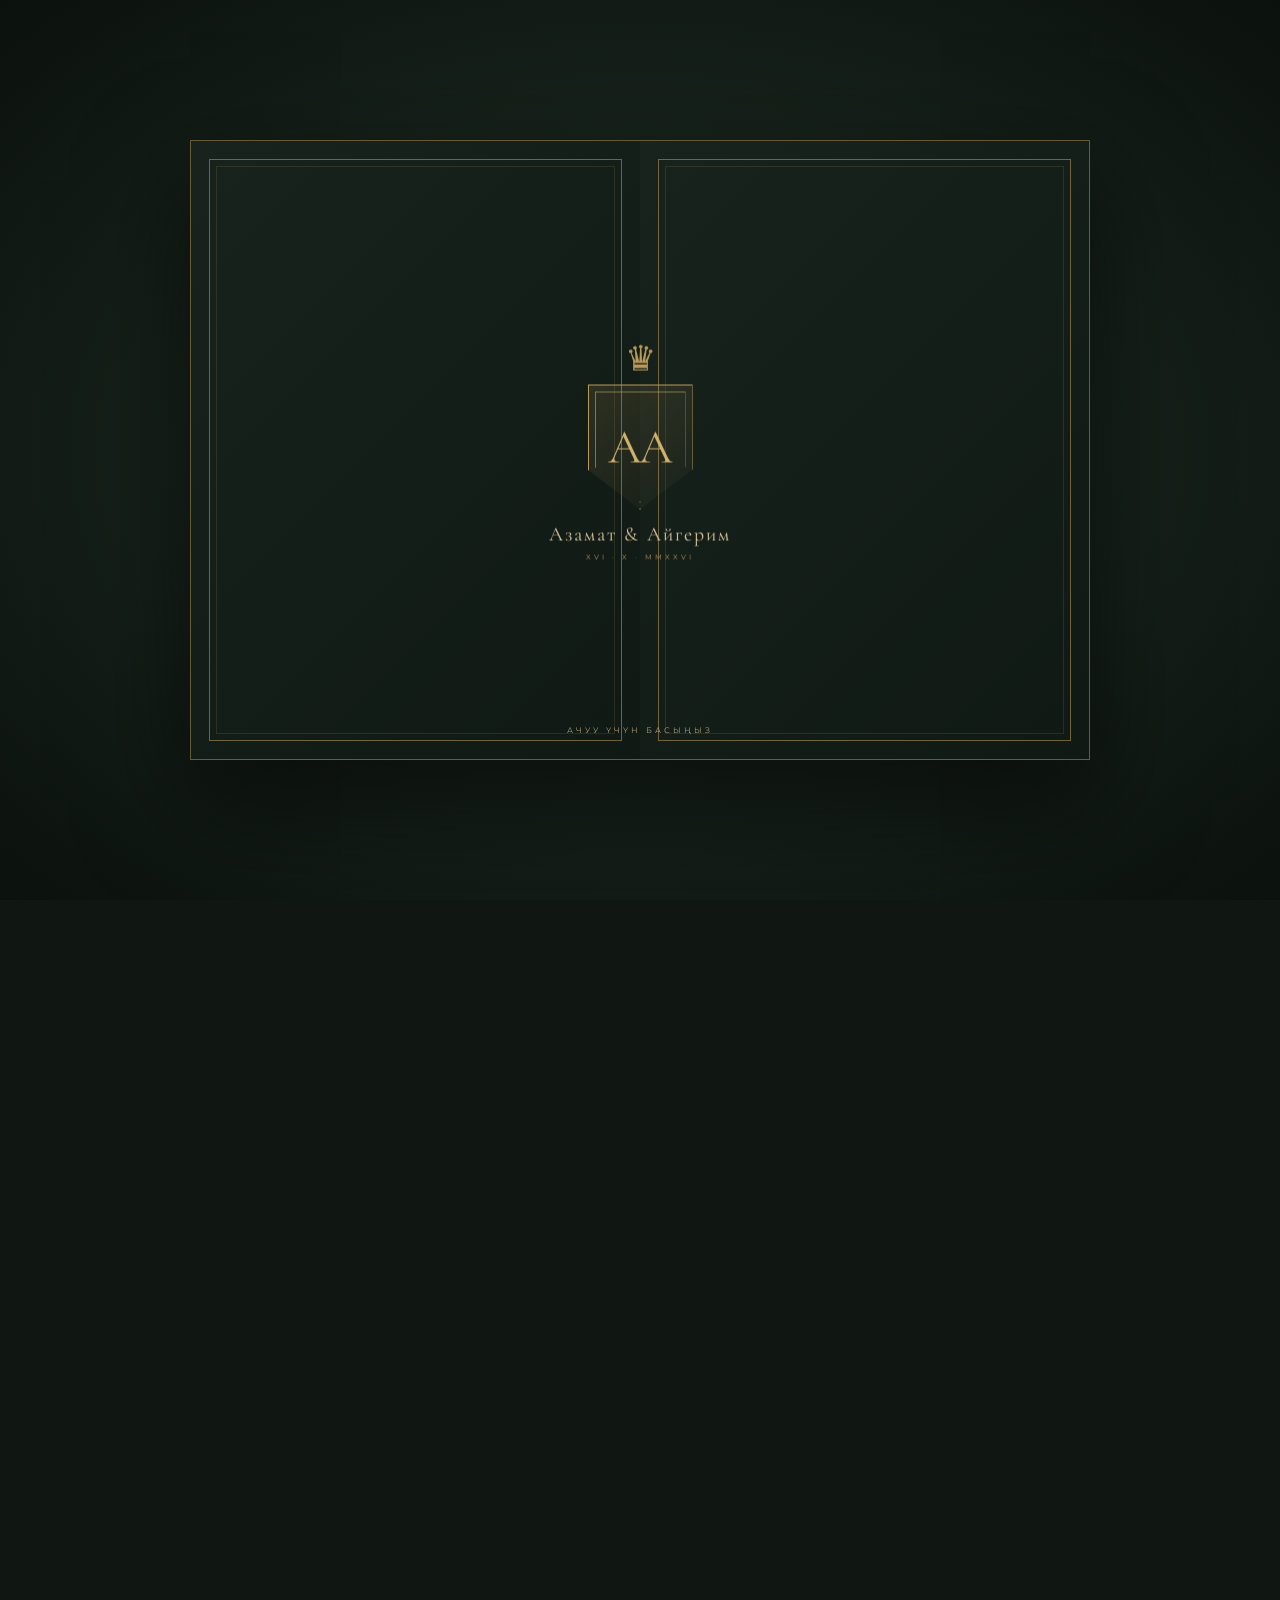
==== commit 2c3d604a: "Add files via upload" ====
--- a/index.html
+++ b/index.html
@@ -1,616 +1,3090 @@
 <!DOCTYPE html>
-<html lang="ru">
+<html lang="ky">
 
 <head>
 
-    <meta charset="UTF-8">
-
-    <meta name="viewport" content="width=device-width, initial-scale=1.0">
-
-    <title>Азамат & Айгеримдин тою</title>
-
-    <!-- ШРИФТЫ -->
-
-    <link
-        href="https://fonts.googleapis.com/css2?family=Bodoni+Moda:opsz,wght@6..96,400;6..96,500;6..96,600&family=Cormorant+Garamond:wght@300;400;500;600;700&display=swap"
-        rel="stylesheet"
+<meta charset="UTF-8">
+
+<meta
+    name="viewport"
+    content="width=device-width, initial-scale=1.0, viewport-fit=cover"
+>
+
+<meta
+    name="theme-color"
+    content="#101712"
+>
+
+<meta
+    name="apple-mobile-web-app-capable"
+    content="yes"
+>
+
+<meta
+    name="apple-mobile-web-app-status-bar-style"
+    content="black-translucent"
+>
+
+<title>Азамат & Айгерим</title>
+
+
+<!-- =====================================================
+     ШРИФТЫ
+====================================================== -->
+
+<link rel="preconnect" href="https://fonts.googleapis.com">
+<link rel="preconnect" href="https://fonts.gstatic.com" crossorigin>
+
+<link
+    href="https://fonts.googleapis.com/css2?family=Cormorant+Garamond:wght@300;400;500;600&family=Montserrat:wght@300;400;500&display=swap"
+    rel="stylesheet"
+>
+
+
+<style>
+
+/* =====================================================
+   RESET
+===================================================== */
+
+* {
+    margin: 0;
+    padding: 0;
+    box-sizing: border-box;
+}
+
+html {
+    width: 100%;
+    min-height: 100%;
+    scroll-behavior: smooth;
+    overflow-x: hidden;
+}
+
+body {
+    width: 100%;
+    min-height: 100%;
+    background: #101712;
+    color: #eee7d8;
+    font-family: "Montserrat", sans-serif;
+    overflow-x: hidden;
+    -webkit-text-size-adjust: 100%;
+    text-size-adjust: 100%;
+}
+
+
+/* =====================================================
+   ЗАЩИТА ОТ ГОРИЗОНТАЛЬНОГО СКРОЛЛА
+===================================================== */
+
+body,
+section,
+main,
+footer,
+div {
+    max-width: 100%;
+}
+
+
+/* =====================================================
+   АУДИО
+===================================================== */
+
+#weddingMusic {
+    display: none;
+}
+
+
+/* =====================================================
+   ПЕРВЫЙ ЭКРАН
+===================================================== */
+
+.opening {
+
+    position: relative;
+
+    width: 100%;
+
+    min-height: 100svh;
+    min-height: 100dvh;
+
+    display: flex;
+
+    align-items: center;
+    justify-content: center;
+
+    perspective: 2200px;
+
+    overflow: hidden;
+
+    background:
+        radial-gradient(
+            ellipse at center,
+            #243229 0%,
+            #17221b 48%,
+            #0b110d 100%
+        );
+
+    padding:
+        env(safe-area-inset-top)
+        env(safe-area-inset-right)
+        env(safe-area-inset-bottom)
+        env(safe-area-inset-left);
+}
+
+
+/* =====================================================
+   ВНУТРЕННЯЯ ЧАСТЬ
+===================================================== */
+
+.inside {
+
+    position: absolute;
+
+    width: min(900px, 88vw);
+
+    height: min(620px, 76svh);
+
+    min-height: 420px;
+
+    display: flex;
+
+    overflow: hidden;
+
+    background: #eee7d8;
+
+    color: #292d28;
+
+    box-shadow:
+        0 40px 100px rgba(0,0,0,.55);
+
+    border:
+        1px solid
+        rgba(168,139,81,.7);
+
+}
+
+
+/* левая часть */
+
+.inside-left {
+
+    width: 50%;
+
+    min-width: 0;
+
+    display: flex;
+
+    align-items: center;
+    justify-content: center;
+
+    padding: clamp(18px, 4vw, 45px);
+
+    background:
+        linear-gradient(
+            135deg,
+            #f2ebdd,
+            #e5dac2
+        );
+}
+
+
+/* правая часть */
+
+.inside-right {
+
+    width: 50%;
+
+    min-width: 0;
+
+    display: flex;
+
+    align-items: center;
+    justify-content: center;
+
+    padding: clamp(18px, 4vw, 45px);
+
+    text-align: center;
+
+    background:
+        linear-gradient(
+            135deg,
+            #e9dfca,
+            #ddd0b5
+        );
+}
+
+
+/* =====================================================
+   PHOTO 1
+===================================================== */
+
+.photo {
+
+    position: relative;
+
+    width: min(75%, 300px);
+
+    aspect-ratio: 3 / 4;
+
+    padding: 8px;
+
+    border:
+        1px solid
+        #a6894e;
+
+    background: #ddd2bc;
+
+    box-shadow:
+        0 15px 40px rgba(0,0,0,.20);
+
+    overflow: hidden;
+}
+
+
+.photo::after {
+
+    content: "";
+
+    position: absolute;
+
+    inset: 7px;
+
+    border:
+        1px solid
+        rgba(166,137,78,.65);
+
+    pointer-events: none;
+
+    z-index: 2;
+}
+
+
+.photo img {
+
+    width: 100%;
+    height: 100%;
+
+    display: block;
+
+    object-fit: cover;
+
+}
+
+
+/* =====================================================
+   ГЕРБ ВНУТРИ
+===================================================== */
+
+.main-crest {
+
+    display: flex;
+
+    flex-direction: column;
+
+    align-items: center;
+
+    justify-content: center;
+
+    text-align: center;
+
+    width: 100%;
+
+    max-width: 280px;
+}
+
+
+.main-crown {
+
+    font-family:
+        "Times New Roman",
+        serif;
+
+    font-size: clamp(25px, 4vw, 35px);
+
+    color: #a6894e;
+
+    margin-bottom: 5px;
+}
+
+
+.main-shield {
+
+    width: clamp(75px, 11vw, 105px);
+
+    height: clamp(90px, 13vw, 125px);
+
+    position: relative;
+
+    display: flex;
+
+    align-items: center;
+    justify-content: center;
+
+    border:
+        1px solid
+        #a6894e;
+
+    background:
+        rgba(166,137,78,.06);
+
+    clip-path:
+        polygon(
+            0 0,
+            100% 0,
+            100% 68%,
+            50% 100%,
+            0 68%
+        );
+}
+
+
+.main-shield::before {
+
+    content: "";
+
+    position: absolute;
+
+    inset: 6px;
+
+    border:
+        1px solid
+        rgba(166,137,78,.5);
+
+    clip-path:
+        polygon(
+            0 0,
+            100% 0,
+            100% 68%,
+            50% 100%,
+            0 68%
+        );
+}
+
+
+.main-monogram {
+
+    position: relative;
+
+    z-index: 2;
+
+    font-family:
+        "Cormorant Garamond",
+        serif;
+
+    font-size: clamp(30px, 5vw, 48px);
+
+    color: #a6894e;
+
+    letter-spacing: -6px;
+
+    margin-right: 6px;
+}
+
+
+.main-crest-names {
+
+    margin-top: 14px;
+
+    font-family:
+        "Cormorant Garamond",
+        serif;
+
+    font-size: clamp(15px, 2.5vw, 22px);
+
+    letter-spacing: 2px;
+
+    color: #80642f;
+}
+
+
+.main-crest-date {
+
+    margin-top: 7px;
+
+    font-size: clamp(6px, 1vw, 8px);
+
+    letter-spacing: 3px;
+
+    color: #80642f;
+}
+
+
+/* =====================================================
+   ОБЛОЖКА
+===================================================== */
+
+.cover {
+
+    position: absolute;
+
+    width: min(900px, 88vw);
+
+    height: min(620px, 76svh);
+
+    min-height: 420px;
+
+    display: flex;
+
+    z-index: 20;
+
+    transform-style: preserve-3d;
+
+    cursor: pointer;
+
+    touch-action: manipulation;
+}
+
+
+/* =====================================================
+   ПОЛОВИНЫ ОБЛОЖКИ
+===================================================== */
+
+.cover-left,
+.cover-right {
+
+    position: relative;
+
+    width: 50%;
+    height: 100%;
+
+    background:
+        linear-gradient(
+            135deg,
+            #18231d,
+            #101914
+        );
+
+    border:
+        1px solid
+        rgba(185,153,87,.5);
+
+    overflow: hidden;
+
+    backface-visibility: hidden;
+
+    transition:
+        transform 1.7s
+        cubic-bezier(.77,0,.18,1);
+}
+
+
+.cover-left {
+
+    transform-origin: left center;
+
+    border-right: none;
+}
+
+
+.cover-right {
+
+    transform-origin: right center;
+
+    border-left: none;
+}
+
+
+/* =====================================================
+   РАМКИ
+===================================================== */
+
+.cover-left::before,
+.cover-right::before {
+
+    content: "";
+
+    position: absolute;
+
+    inset: clamp(12px, 2vw, 18px);
+
+    border:
+        1px solid
+        rgba(190,158,91,.55);
+}
+
+
+.cover-left::after,
+.cover-right::after {
+
+    content: "";
+
+    position: absolute;
+
+    inset: clamp(18px, 2.8vw, 25px);
+
+    border:
+        1px solid
+        rgba(190,158,91,.15);
+}
+
+
+/* =====================================================
+   ЦЕНТРАЛЬНЫЙ ГЕРБ
+===================================================== */
+
+.cover-crest {
+
+    position: absolute;
+
+    left: 50%;
+    top: 50%;
+
+    transform:
+        translate(-50%, -50%);
+
+    z-index: 30;
+
+    width: min(190px, 40vw);
+
+    display: flex;
+
+    flex-direction: column;
+
+    align-items: center;
+
+    text-align: center;
+
+    transition:
+        opacity .6s ease,
+        transform .8s ease;
+
+    pointer-events: none;
+}
+
+
+.crown {
+
+    font-family:
+        "Times New Roman",
+        serif;
+
+    font-size: clamp(25px, 5vw, 35px);
+
+    color: #b99a5b;
+
+    margin-bottom: 5px;
+}
+
+
+.cover-shield {
+
+    width: clamp(75px, 12vw, 105px);
+
+    height: clamp(90px, 14vw, 125px);
+
+    display: flex;
+
+    align-items: center;
+    justify-content: center;
+
+    position: relative;
+
+    border:
+        1px solid
+        #b99a5b;
+
+    background:
+        linear-gradient(
+            145deg,
+            rgba(185,154,89,.16),
+            rgba(185,154,89,.03)
+        );
+
+    clip-path:
+        polygon(
+            0 0,
+            100% 0,
+            100% 68%,
+            50% 100%,
+            0 68%
+        );
+}
+
+
+.cover-shield::before {
+
+    content: "";
+
+    position: absolute;
+
+    inset: 6px;
+
+    border:
+        1px solid
+        rgba(205,178,116,.55);
+
+    clip-path:
+        polygon(
+            0 0,
+            100% 0,
+            100% 68%,
+            50% 100%,
+            0 68%
+        );
+}
+
+
+.cover-monogram {
+
+    position: relative;
+
+    z-index: 2;
+
+    font-family:
+        "Cormorant Garamond",
+        serif;
+
+    font-size: clamp(32px, 6vw, 48px);
+
+    color: #d2b36e;
+
+    letter-spacing: -7px;
+
+    margin-right: 7px;
+}
+
+
+.cover-names {
+
+    margin-top: 13px;
+
+    font-family:
+        "Cormorant Garamond",
+        serif;
+
+    font-size: clamp(14px, 2.5vw, 20px);
+
+    letter-spacing: 2px;
+
+    color: #d7c59e;
+
+    white-space: nowrap;
+}
+
+
+.cover-date {
+
+    margin-top: 6px;
+
+    font-size: clamp(6px, 1vw, 7px);
+
+    letter-spacing: 3px;
+
+    color: #a99261;
+}
+
+
+/* =====================================================
+   ПОДСКАЗКА
+===================================================== */
+
+.tap {
+
+    position: absolute;
+
+    left: 50%;
+    bottom: 25px;
+
+    transform:
+        translateX(-50%);
+
+    z-index: 40;
+
+    font-size: clamp(6px, 1.5vw, 8px);
+
+    letter-spacing: 3px;
+
+    color:
+        rgba(220,200,157,.75);
+
+    text-transform: uppercase;
+
+    white-space: nowrap;
+
+    animation:
+        pulse 2s infinite;
+
+    transition:
+        opacity .5s;
+}
+
+
+/* =====================================================
+   ОТКРЫТИЕ
+===================================================== */
+
+body.opened .cover-left {
+
+    transform:
+        rotateY(-105deg);
+}
+
+
+body.opened .cover-right {
+
+    transform:
+        rotateY(105deg);
+}
+
+
+body.opened .cover-crest {
+
+    opacity: 0;
+
+    transform:
+        translate(-50%, -50%)
+        scale(.75);
+}
+
+
+body.opened .tap {
+
+    opacity: 0;
+}
+
+
+/* =====================================================
+   СКРЫВАЕМ САЙТ ДО ОТКРЫТИЯ
+===================================================== */
+
+.pages,
+.footer {
+
+    visibility: hidden;
+
+    opacity: 0;
+
+    pointer-events: none;
+
+    transition:
+        opacity 1s ease;
+}
+
+
+body.opened .pages,
+body.opened .footer {
+
+    visibility: visible;
+
+    opacity: 1;
+
+    pointer-events: auto;
+}
+
+
+/* =====================================================
+   ОБЩАЯ СТРАНИЦА
+===================================================== */
+
+.page {
+
+    position: relative;
+
+    width: 100%;
+
+    min-height: 100svh;
+    min-height: 100dvh;
+
+    padding:
+        120px
+        max(25px, 7vw)
+        90px;
+
+    display: flex;
+
+    align-items: center;
+    justify-content: center;
+
+    overflow: hidden;
+}
+
+
+/* =====================================================
+   РАМКА СТРАНИЦ
+===================================================== */
+
+.page::before {
+
+    content: "";
+
+    position: absolute;
+
+    inset: 22px;
+
+    border:
+        1px solid
+        rgba(128,99,46,.35);
+
+    pointer-events: none;
+}
+
+
+.page::after {
+
+    content: "";
+
+    position: absolute;
+
+    inset: 30px;
+
+    border:
+        1px solid
+        rgba(128,99,46,.12);
+
+    pointer-events: none;
+}
+
+
+/* =====================================================
+   ГЕРБ НА СТРАНИЦАХ
+===================================================== */
+
+.page-crest {
+
+    position: absolute;
+
+    top: 30px;
+
+    left: 50%;
+
+    transform:
+        translateX(-50%);
+
+    z-index: 10;
+
+    pointer-events: none;
+}
+
+
+.page-crest-shield {
+
+    width: 45px;
+
+    height: 54px;
+
+    position: relative;
+
+    display: flex;
+
+    align-items: center;
+    justify-content: center;
+
+    border:
+        1px solid
+        rgba(166,137,78,.8);
+
+    background:
+        rgba(166,137,78,.04);
+
+    clip-path:
+        polygon(
+            0 0,
+            100% 0,
+            100% 68%,
+            50% 100%,
+            0 68%
+        );
+}
+
+
+.page-crest-shield::before {
+
+    content: "";
+
+    position: absolute;
+
+    inset: 4px;
+
+    border:
+        1px solid
+        rgba(166,137,78,.35);
+
+    clip-path:
+        polygon(
+            0 0,
+            100% 0,
+            100% 68%,
+            50% 100%,
+            0 68%
+        );
+}
+
+
+.page-monogram {
+
+    position: relative;
+
+    z-index: 2;
+
+    font-family:
+        "Cormorant Garamond",
+        serif;
+
+    font-size: 20px;
+
+    color: #a6894e;
+
+    letter-spacing: -4px;
+
+    margin-right: 4px;
+}
+
+
+/* =====================================================
+   БЛОК 2 — СТИХ
+===================================================== */
+
+.poem-page {
+
+    background:
+        linear-gradient(
+            135deg,
+            #f2ebdd,
+            #ded1b6
+        );
+}
+
+
+.poem-content {
+
+    position: relative;
+
+    z-index: 2;
+
+    width: min(700px, 100%);
+
+    text-align: center;
+
+    padding:
+        20px;
+}
+
+
+.poem-text {
+
+    font-family:
+        "Cormorant Garamond",
+        serif;
+
+    font-size:
+        clamp(24px, 4vw, 39px);
+
+    line-height: 1.35;
+
+    color: #394238;
+}
+
+
+.poem-line {
+
+    display: block;
+
+    margin-bottom: 4px;
+}
+
+
+.poem-ending {
+
+    margin-top: 28px;
+
+    font-size:
+        clamp(25px, 4vw, 42px);
+
+    color: #80642f;
+
+    font-weight: 500;
+}
+
+
+/* =====================================================
+   БЛОК 3 — ПРИГЛАШЕНИЕ
+===================================================== */
+
+.invitation-page {
+
+    background:
+        #eee7d8;
+
+    color: #30372f;
+}
+
+
+.invitation-content {
+
+    position: relative;
+
+    z-index: 2;
+
+    width: min(700px, 100%);
+
+    text-align: center;
+
+    padding:
+        20px;
+}
+
+
+.invitation-text {
+
+    font-family:
+        "Cormorant Garamond",
+        serif;
+
+    font-size:
+        clamp(20px, 3vw, 30px);
+
+    line-height: 1.5;
+
+    color: #57574f;
+}
+
+
+.invitation-names {
+
+    margin:
+        25px 0;
+
+    font-family:
+        "Cormorant Garamond",
+        serif;
+
+    font-size:
+        clamp(34px, 6vw, 60px);
+
+    color: #80642f;
+
+    font-weight: 500;
+}
+
+
+/* =====================================================
+   БЛОК 7 — PHOTO 2
+===================================================== */
+
+.photo-page {
+
+    background:
+        linear-gradient(
+            135deg,
+            #eee7d8,
+            #ded2b8
+        );
+}
+
+
+.photo-page-content {
+
+    position: relative;
+
+    z-index: 2;
+
+    width: min(520px, 82vw);
+
+    height: min(700px, 78svh);
+
+    padding: 11px;
+
+    border:
+        1px solid
+        #a88b51;
+
+    transform:
+        rotate(1deg);
+
+    box-shadow:
+        0 30px 70px rgba(0,0,0,.2);
+
+    background: #eee7d8;
+}
+
+
+.photo-page-content::after {
+
+    content: "";
+
+    position: absolute;
+
+    inset: 9px;
+
+    border:
+        1px solid
+        rgba(166,137,78,.55);
+
+    pointer-events: none;
+
+    z-index: 2;
+}
+
+
+.photo-page-content img {
+
+    width: 100%;
+    height: 100%;
+
+    display: block;
+
+    object-fit: cover;
+}
+
+
+/* =====================================================
+   БЛОК 6 — МЕСТО
+===================================================== */
+
+.venue-page {
+
+    background:
+        #17231c;
+
+    color: #eee7d8;
+}
+
+
+.venue-page::before {
+
+    border-color:
+        rgba(185,153,87,.5);
+}
+
+
+.venue-page::after {
+
+    border-color:
+        rgba(185,153,87,.15);
+}
+
+
+.venue-content {
+
+    position: relative;
+
+    z-index: 2;
+
+    width: min(700px, 100%);
+
+    text-align: center;
+
+    padding: 20px;
+}
+
+
+.venue-label {
+
+    font-size:
+        clamp(7px, 1.5vw, 9px);
+
+    letter-spacing: 5px;
+
+    text-transform: uppercase;
+
+    color: #bca06a;
+}
+
+
+.venue-title {
+
+    margin-top: 25px;
+
+    font-family:
+        "Cormorant Garamond",
+        serif;
+
+    font-size:
+        clamp(65px, 12vw, 110px);
+
+    font-weight: 300;
+
+    line-height: .85;
+
+    color: #eee7d8;
+}
+
+
+.venue-subtitle {
+
+    margin-top: 25px;
+
+    font-family:
+        "Cormorant Garamond",
+        serif;
+
+    font-size:
+        clamp(28px, 5vw, 40px);
+
+    color: #c5aa70;
+}
+
+
+.venue-address {
+
+    margin-top: 15px;
+
+    font-size:
+        clamp(9px, 1.8vw, 11px);
+
+    letter-spacing: 1.5px;
+
+    color:
+        rgba(238,231,216,.65);
+}
+
+
+.map-button {
+
+    display: inline-block;
+
+    margin-top: 32px;
+
+    padding:
+        14px 28px;
+
+    border:
+        1px solid
+        #a88b51;
+
+    color: #cbb37c;
+
+    background: transparent;
+
+    text-decoration: none;
+
+    font-size: 8px;
+
+    letter-spacing: 3px;
+
+    text-transform: uppercase;
+
+    transition:
+        background .3s ease,
+        color .3s ease;
+
+    -webkit-tap-highlight-color: transparent;
+}
+
+
+.map-button:active,
+.map-button:hover {
+
+    background: #a88b51;
+
+    color: #17231c;
+}
+
+
+/* =====================================================
+   БЛОК 4 — КАЛЕНДАРЬ
+===================================================== */
+
+.calendar-page {
+
+    background:
+        linear-gradient(
+            135deg,
+            #f1eadc,
+            #dfd2b8
+        );
+}
+
+
+.calendar-content {
+
+    position: relative;
+
+    z-index: 2;
+
+    width: min(650px, 100%);
+
+    text-align: center;
+
+    padding: 20px;
+}
+
+
+.calendar-label {
+
+    font-size:
+        clamp(7px, 1.5vw, 9px);
+
+    letter-spacing: 4px;
+
+    text-transform: uppercase;
+
+    color: #80642f;
+}
+
+
+.calendar-title {
+
+    margin-top: 18px;
+
+    font-family:
+        "Cormorant Garamond",
+        serif;
+
+    font-size:
+        clamp(35px, 7vw, 65px);
+
+    color: #29352d;
+}
+
+
+.calendar {
+
+    width: min(430px, 100%);
+
+    margin:
+        35px auto 0;
+
+    padding:
+        clamp(18px, 4vw, 30px);
+
+    background:
+        rgba(255,255,255,.25);
+
+    border:
+        1px solid
+        rgba(128,99,46,.35);
+
+    box-shadow:
+        0 20px 50px rgba(0,0,0,.08);
+}
+
+
+.calendar-month {
+
+    font-size: 11px;
+
+    letter-spacing: 5px;
+
+    color: #80642f;
+}
+
+
+.calendar-year {
+
+    margin-top: 5px;
+
+    font-family:
+        "Cormorant Garamond",
+        serif;
+
+    font-size: 38px;
+
+    color: #29352d;
+}
+
+
+.calendar-week,
+.calendar-days {
+
+    display: grid;
+
+    grid-template-columns:
+        repeat(7, 1fr);
+
+    gap: 7px;
+}
+
+
+.calendar-week {
+
+    margin-top: 25px;
+
+    padding-bottom: 10px;
+
+    border-bottom:
+        1px solid
+        rgba(128,99,46,.2);
+}
+
+
+.calendar-week span {
+
+    font-size: 7px;
+
+    color: #80642f;
+
+    letter-spacing: 1px;
+}
+
+
+.calendar-days {
+
+    margin-top: 12px;
+}
+
+
+.calendar-days span {
+
+    min-width: 0;
+
+    aspect-ratio: 1;
+
+    display: flex;
+
+    align-items: center;
+    justify-content: center;
+
+    font-family:
+        "Cormorant Garamond",
+        serif;
+
+    font-size:
+        clamp(15px, 3vw, 21px);
+
+    color: #4d5049;
+}
+
+
+.calendar-days .empty {
+
+    visibility: hidden;
+}
+
+
+.calendar-days .wedding-day {
+
+    position: relative;
+
+    background: #29382e;
+
+    color: #eee7d8;
+
+    border-radius: 50%;
+
+    box-shadow:
+        0 0 0 4px rgba(168,139,81,.15);
+}
+
+
+.calendar-note {
+
+    margin-top: 25px;
+
+    font-family:
+        "Cormorant Garamond",
+        serif;
+
+    font-size:
+        clamp(17px, 3vw, 24px);
+
+    color: #80642f;
+}
+
+
+/* =====================================================
+   БЛОК 5 — ТООЙДУН ЭЭЛЕРИ
+===================================================== */
+
+.hosts-page {
+
+    background:
+        #17231c;
+
+    color: #eee7d8;
+}
+
+
+.hosts-page::before {
+
+    border-color:
+        rgba(185,153,87,.5);
+}
+
+
+.hosts-page::after {
+
+    border-color:
+        rgba(185,153,87,.15);
+}
+
+
+.hosts-content {
+
+    position: relative;
+
+    z-index: 2;
+
+    width: min(600px, 100%);
+
+    text-align: center;
+
+    padding: 20px;
+}
+
+
+.hosts-label {
+
+    font-size:
+        clamp(7px, 1.5vw, 9px);
+
+    letter-spacing: 5px;
+
+    text-transform: uppercase;
+
+    color: #bca06a;
+}
+
+
+.hosts-title {
+
+    margin-top: 20px;
+
+    font-family:
+        "Cormorant Garamond",
+        serif;
+
+    font-size:
+        clamp(48px, 9vw, 85px);
+
+    font-weight: 300;
+
+    color: #eee7d8;
+}
+
+
+.host-name {
+
+    margin-top: 38px;
+
+    font-family:
+        "Cormorant Garamond",
+        serif;
+
+    font-size:
+        clamp(38px, 7vw, 65px);
+
+    color: #c5aa70;
+
+    letter-spacing: 2px;
+}
+
+
+.host-line {
+
+    width: 60px;
+
+    height: 1px;
+
+    margin: 25px auto 15px;
+
+    background: #a88b51;
+}
+
+
+.host-and {
+
+    font-family:
+        "Cormorant Garamond",
+        serif;
+
+    font-size: 25px;
+
+    color: #a88b51;
+}
+
+
+/* =====================================================
+   БЛОК 8 — ФИНАЛ
+===================================================== */
+
+.footer {
+
+    position: relative;
+
+    min-height: 35svh;
+
+    min-height: 35dvh;
+
+    display: flex;
+
+    align-items: center;
+    justify-content: center;
+
+    text-align: center;
+
+    padding:
+        70px 25px;
+
+    background:
+        #0e1511;
+
+    color: #eee7d8;
+}
+
+
+.footer-text {
+
+    font-family:
+        "Cormorant Garamond",
+        serif;
+
+    font-size:
+        clamp(30px, 7vw, 50px);
+
+    color: #c5aa70;
+}
+
+
+.footer-small {
+
+    margin-top: 15px;
+
+    font-size:
+        clamp(6px, 1.5vw, 8px);
+
+    letter-spacing: 4px;
+
+    text-transform: uppercase;
+
+    color:
+        rgba(238,231,216,.45);
+}
+
+
+/* =====================================================
+   АНИМАЦИЯ
+===================================================== */
+
+@keyframes pulse {
+
+    0%,
+    100% {
+        opacity: .35;
+    }
+
+    50% {
+        opacity: 1;
+    }
+}
+
+
+/* =====================================================
+   ПЛАНШЕТЫ
+===================================================== */
+
+@media (max-width: 800px) {
+
+    .inside,
+    .cover {
+
+        width: 92vw;
+
+        height: min(570px, 78svh);
+
+        min-height: 430px;
+    }
+
+
+    .inside-left,
+    .inside-right {
+
+        padding: 15px;
+    }
+
+
+    .photo {
+
+        width: 88%;
+
+        aspect-ratio: 3 / 4;
+    }
+
+
+    .page {
+
+        padding:
+            105px 22px
+            75px;
+    }
+
+
+    .page::before {
+
+        inset: 18px;
+    }
+
+
+    .page::after {
+
+        inset: 25px;
+    }
+
+
+    .page-crest {
+
+        top: 22px;
+    }
+
+
+    .venue-title {
+
+        font-size: 75px;
+    }
+
+}
+
+
+/* =====================================================
+   ТЕЛЕФОНЫ
+===================================================== */
+
+@media (max-width: 600px) {
+
+    .opening {
+
+        align-items: center;
+
+        justify-content: center;
+    }
+
+
+    .inside,
+    .cover {
+
+        width: 92vw;
+
+        height: min(570px, 78svh);
+
+        min-height: 390px;
+    }
+
+
+    .inside-left {
+
+        padding: 12px;
+    }
+
+
+    .inside-right {
+
+        padding: 10px;
+    }
+
+
+    .photo {
+
+        width: 90%;
+
+        padding: 6px;
+    }
+
+
+    .photo::after {
+
+        inset: 6px;
+    }
+
+
+    .main-crest-names {
+
+        letter-spacing: 1px;
+    }
+
+
+    .cover-names {
+
+        letter-spacing: 1px;
+    }
+
+
+    .tap {
+
+        bottom: 18px;
+
+        letter-spacing: 2px;
+    }
+
+
+    .page {
+
+        min-height: 100svh;
+
+        padding:
+            100px 18px
+            65px;
+    }
+
+
+    .page::before {
+
+        inset: 14px;
+    }
+
+
+    .page::after {
+
+        inset: 20px;
+    }
+
+
+    .page-crest {
+
+        top: 17px;
+    }
+
+
+    .poem-content,
+    .invitation-content,
+    .venue-content,
+    .calendar-content,
+    .hosts-content {
+
+        padding:
+            10px;
+    }
+
+
+    .poem-text {
+
+        font-size: 25px;
+
+        line-height: 1.3;
+    }
+
+
+    .poem-ending {
+
+        margin-top: 22px;
+
+        font-size: 27px;
+    }
+
+
+    .invitation-text {
+
+        font-size: 21px;
+
+        line-height: 1.45;
+    }
+
+
+    .invitation-names {
+
+        font-size: 38px;
+
+        margin:
+            20px 0;
+    }
+
+
+    .photo-page-content {
+
+        width: 82vw;
+
+        height: 68svh;
+
+        min-height: 430px;
+
+        max-height: 620px;
+    }
+
+
+    .venue-title {
+
+        font-size: 65px;
+    }
+
+
+    .venue-subtitle {
+
+        font-size: 28px;
+    }
+
+
+    .venue-address {
+
+        font-size: 9px;
+
+        line-height: 1.6;
+    }
+
+
+    .calendar {
+
+        margin-top: 25px;
+
+        padding: 17px;
+    }
+
+
+    .calendar-week,
+    .calendar-days {
+
+        gap: 4px;
+    }
+
+
+    .calendar-week span {
+
+        font-size: 6px;
+    }
+
+
+    .calendar-days span {
+
+        font-size: 16px;
+    }
+
+
+    .hosts-title {
+
+        font-size: 52px;
+    }
+
+
+    .host-name {
+
+        font-size: 42px;
+
+        margin-top: 30px;
+    }
+
+}
+
+
+/* =====================================================
+   ОЧЕНЬ МАЛЕНЬКИЕ ТЕЛЕФОНЫ
+===================================================== */
+
+@media (max-width: 390px) {
+
+    .inside,
+    .cover {
+
+        width: 94vw;
+
+        height: 510px;
+
+        min-height: 360px;
+    }
+
+
+    .inside-left,
+    .inside-right {
+
+        padding: 8px;
+    }
+
+
+    .main-crown,
+    .crown {
+
+        font-size: 23px;
+    }
+
+
+    .main-shield,
+    .cover-shield {
+
+        width: 65px;
+
+        height: 80px;
+    }
+
+
+    .main-monogram,
+    .cover-monogram {
+
+        font-size: 28px;
+    }
+
+
+    .main-crest-names,
+    .cover-names {
+
+        font-size: 12px;
+    }
+
+
+    .main-crest-date,
+    .cover-date {
+
+        font-size: 5px;
+
+        letter-spacing: 2px;
+    }
+
+
+    .tap {
+
+        font-size: 5px;
+
+        letter-spacing: 1.5px;
+    }
+
+
+    .page {
+
+        padding-left: 14px;
+        padding-right: 14px;
+    }
+
+
+    .poem-text {
+
+        font-size: 22px;
+    }
+
+
+    .poem-ending {
+
+        font-size: 24px;
+    }
+
+
+    .invitation-text {
+
+        font-size: 19px;
+    }
+
+
+    .invitation-names {
+
+        font-size: 34px;
+    }
+
+
+    .photo-page-content {
+
+        width: 84vw;
+
+        height: 62svh;
+
+        min-height: 380px;
+    }
+
+
+    .venue-title {
+
+        font-size: 57px;
+    }
+
+
+    .calendar {
+
+        padding: 12px;
+    }
+
+
+    .calendar-week,
+    .calendar-days {
+
+        gap: 3px;
+    }
+
+
+    .calendar-days span {
+
+        font-size: 14px;
+    }
+
+
+    .hosts-title {
+
+        font-size: 45px;
+    }
+
+
+    .host-name {
+
+        font-size: 36px;
+    }
+
+}
+
+
+/* =====================================================
+   ОЧЕНЬ УЗКИЕ ЭКРАНЫ
+===================================================== */
+
+@media (max-width: 340px) {
+
+    .inside,
+    .cover {
+
+        width: 95vw;
+
+        height: 470px;
+    }
+
+
+    .photo {
+
+        width: 92%;
+    }
+
+
+    .inside-right {
+
+        padding: 5px;
+    }
+
+
+    .main-crest-names,
+    .cover-names {
+
+        font-size: 10px;
+    }
+
+
+    .poem-text {
+
+        font-size: 20px;
+    }
+
+
+    .invitation-text {
+
+        font-size: 17px;
+    }
+
+
+    .invitation-names {
+
+        font-size: 30px;
+    }
+
+
+    .venue-title {
+
+        font-size: 50px;
+    }
+
+}
+
+
+/* =====================================================
+   ГОРИЗОНТАЛЬНЫЙ РЕЖИМ ТЕЛЕФОНА
+===================================================== */
+
+@media (max-height: 550px) and (orientation: landscape) {
+
+    .inside,
+    .cover {
+
+        height: 88svh;
+
+        min-height: 300px;
+
+        width: 82vw;
+    }
+
+
+    .page {
+
+        min-height: 100svh;
+
+        padding-top: 75px;
+
+        padding-bottom: 55px;
+    }
+
+
+    .page-crest {
+
+        top: 15px;
+    }
+
+
+    .photo-page-content {
+
+        height: 78svh;
+
+        width: auto;
+
+        aspect-ratio: 3 / 4;
+    }
+
+
+    .venue-title {
+
+        font-size: 55px;
+    }
+
+
+    .calendar {
+
+        margin-top: 15px;
+    }
+
+}
+
+
+/* =====================================================
+   iPHONE — SAFE AREA
+===================================================== */
+
+@supports (padding: max(0px)) {
+
+    .opening {
+
+        padding-top:
+            max(0px, env(safe-area-inset-top));
+
+        padding-bottom:
+            max(0px, env(safe-area-inset-bottom));
+    }
+
+
+    .page {
+
+        padding-left:
+            max(18px, env(safe-area-inset-left));
+
+        padding-right:
+            max(18px, env(safe-area-inset-right));
+    }
+
+
+    .footer {
+
+        padding-bottom:
+            max(70px, env(safe-area-inset-bottom));
+    }
+
+}
+
+</style>
+
+</head>
+
+
+<body>
+
+
+<!-- =====================================================
+     МУЗЫКА
+===================================================== -->
+
+<audio
+    id="weddingMusic"
+    loop
+    preload="auto"
+>
+
+    <source
+        src="music.mp3"
+        type="audio/mpeg"
     >
 
-    <link rel="stylesheet" href="style.css">
-
-</head>
-
-
-<body>
-
-
-<!-- =================================
-     ЛЕПЕСТКИ
-================================== -->
-
-<div class="petals"></div>
-
-
-<!-- =================================
-     ПЕРВАЯ СТРАНИЦА — КОНВЕРТ
-================================== -->
-
-<section class="main-page">
-
-
-    <div class="container" id="openBtn">
-
-
-        <div class="envelope-box">
-
-
-            <img
-                src="images/envelope.png"
-                class="envelope"
-                alt="Свадебный конверт"
-            >
-
-
-            <div class="flap"></div>
-
-
-            <img
-                src="images/seal.png"
-                class="seal"
-                alt="Восковая печать"
-            >
-
+</audio>
+
+
+
+<!-- =====================================================
+     ПЕРВЫЙ ЭКРАН
+===================================================== -->
+
+<section class="opening">
+
+
+    <!-- =================================================
+         ВНУТРЕННЯЯ ЧАСТЬ
+    ================================================== -->
+
+    <div class="inside">
+
+
+        <!-- PHOTO 1 -->
+
+        <div class="inside-left">
+
+            <div class="photo">
+
+                <img
+                    src="photo1.jpg"
+                    alt="Азамат жана Айгерим"
+                >
+
+            </div>
 
         </div>
 
 
-        <!-- ПРИГЛАШЕНИЕ ВНУТРИ КОНВЕРТА -->
+        <!-- ГЕРБ -->
+
+        <div class="inside-right">
+
+            <div class="main-crest">
+
+                <div class="main-crown">
+                    ♛
+                </div>
+
+
+                <div class="main-shield">
+
+                    <div class="main-monogram">
+                        A A
+                    </div>
+
+                </div>
+
+
+                <div class="main-crest-names">
+                    Азамат & Айгерим
+                </div>
+
+
+                <div class="main-crest-date">
+                    XVI · X · MMXXVI
+                </div>
+
+            </div>
+
+        </div>
+
+    </div>
+
+
+
+    <!-- =================================================
+         ОБЛОЖКА
+    ================================================== -->
+
+    <div
+        class="cover"
+        id="cover"
+    >
+
+
+        <div class="cover-left"></div>
+
+        <div class="cover-right"></div>
+
+
+        <div class="cover-crest">
+
+            <div class="crown">
+                ♛
+            </div>
+
+
+            <div class="cover-shield">
+
+                <div class="cover-monogram">
+                    A A
+                </div>
+
+            </div>
+
+
+            <div class="cover-names">
+                Азамат & Айгерим
+            </div>
+
+
+            <div class="cover-date">
+                XVI · X · MMXXVI
+            </div>
+
+        </div>
+
+
+        <div class="tap">
+            Ачуу үчүн басыңыз
+        </div>
+
+
+    </div>
+
+</section>
+
+
+
+<!-- =====================================================
+     ВСЕ СТРАНИЦЫ
+===================================================== -->
+
+<main class="pages">
+
+
+<!-- =====================================================
+     БЛОК 2 — СТИХ
+===================================================== -->
+
+<section class="page poem-page">
+
+
+    <div class="page-crest">
+
+        <div class="page-crest-shield">
+
+            <div class="page-monogram">
+                A A
+            </div>
+
+        </div>
+
+    </div>
+
+
+    <div class="poem-content">
+
+        <div class="poem-text">
+
+            <div class="poem-line">
+                Аруу тилек,
+            </div>
+
+            <div class="poem-line">
+                асыл максат жолубузда,
+            </div>
+
+            <div class="poem-line">
+                баш кошуп турмуш куруу оюбузда.
+            </div>
+
+
+            <br>
+
+
+            <div class="poem-line">
+                Өмүргө бирге аттанып,
+            </div>
+
+            <div class="poem-line">
+                кол кармашып,
+            </div>
+
+
+            <div class="poem-ending">
+                келиңиздер ак никелүү тоюбузга!!
+            </div>
+
+        </div>
+
+    </div>
+
+</section>
+
+
+
+<!-- =====================================================
+     БЛОК 3 — ПРИГЛАШЕНИЕ
+===================================================== -->
+
+<section class="page invitation-page">
+
+
+    <div class="page-crest">
+
+        <div class="page-crest-shield">
+
+            <div class="page-monogram">
+                A A
+            </div>
+
+        </div>
+
+    </div>
+
+
+    <div class="invitation-content">
+
+
+        <div class="invitation-text">
+
+            Урматтуу биздин сыйлуу конокторубуз!
+
+            <br><br>
+
+            Жүрөгүбүздө чоң кубаныч сезими менен,
+            сиздерди балдарыбыз
+
+        </div>
+
+
+        <div class="invitation-names">
+            Азамат & Айгеримдин
+        </div>
+
+
+        <div class="invitation-text">
+
+            үлпөт тоюбузга арналган салтанатыбызга
+            келип, ак дасторкон үстүндө даам сызып,
+            баталарыңызды берип, кадырлуу коногубуз
+            болуп кетүүгө чакырабыз!!
+
+        </div>
+
+
+    </div>
+
+</section>
+
+
+
+<!-- =====================================================
+     БЛОК 7 — PHOTO 2
+===================================================== -->
+
+<section class="page photo-page">
+
+
+    <div class="page-crest">
+
+        <div class="page-crest-shield">
+
+            <div class="page-monogram">
+                A A
+            </div>
+
+        </div>
+
+    </div>
+
+
+    <div class="photo-page-content">
 
         <img
-            src="images/invitation.png"
-            class="invitation"
-            alt="Приглашение"
+            src="photo2.jpg"
+            alt="Азамат жана Айгерим"
         >
 
-
-        <div class="invitation-text">
-
-
-            <p>
-                Аруу тилек,
-                <br>
-                асыл максат жолубузда,
-                <br>
-                баш кошуп турмуш куруу оюбузда.
-            </p>
-
-
-            <p>
-                Өмүргө бирге аттанып,
-                <br>
-                кол кармашып,
-            </p>
-
-
-            <p>
-                келиңиздер
-                <br>
-                ак никелүү тоюбузга!!
-            </p>
-
+    </div>
+
+
+</section>
+
+
+
+<!-- =====================================================
+     БЛОК 6 — МЕСТО
+===================================================== -->
+
+<section class="page venue-page">
+
+
+    <div class="page-crest">
+
+        <div class="page-crest-shield">
+
+            <div class="page-monogram">
+                A A
+            </div>
 
         </div>
 
-
     </div>
 
 
+    <div class="venue-content">
+
+
+        <div class="venue-label">
+            Той өтүүчү жер
+        </div>
+
+
+        <div class="venue-title">
+            Анталия
+        </div>
+
+
+        <div class="venue-subtitle">
+            Ресторан
+        </div>
+
+
+        <div class="venue-address">
+            Ленин көчөсү, 123Б үй
+        </div>
+
+
+        <a
+            href="https://www.google.com/maps/search/?api=1&query=улица+Ленина+123Б"
+            target="_blank"
+            rel="noopener noreferrer"
+            class="map-button"
+        >
+            Картаны ачуу
+        </a>
+
+
+    </div>
+
 </section>
 
 
 
-<!-- =================================
-     ВТОРАЯ СТРАНИЦА
-================================== -->
-
-<section class="guest-section">
-
-
-    <div class="guest-content">
-
-
-        <!-- =================================
-             ПРИВЕТСТВИЕ
-        ================================== -->
-
-        <div class="welcome-block">
-
-
-            <p class="welcome-title">
-                Урматтуу биздин сыйлуу конокторубуз!
-            </p>
-
-
-            <p class="welcome-text">
-                Жүрөгүбүздө чоң кубаныч сезими менен, сиздерди балдарыбыз
-            </p>
-
+<!-- =====================================================
+     БЛОК 4 — КАЛЕНДАРЬ
+===================================================== -->
+
+<section class="page calendar-page">
+
+
+    <div class="page-crest">
+
+        <div class="page-crest-shield">
+
+            <div class="page-monogram">
+                A A
+            </div>
 
         </div>
 
-
-
-        <!-- =================================
-             ИМЕНА МОЛОДОЖЁНОВ
-        ================================== -->
-
-        <div class="couple-names">
-
-
-            <div class="couple-name">
-                Азамат &amp; Айгеримдин
+    </div>
+
+
+    <div class="calendar-content">
+
+
+        <div class="calendar-label">
+            Бул күндү белгилеп коюңуз
+        </div>
+
+
+        <div class="calendar-title">
+            Биздин өзгөчө күн
+        </div>
+
+
+        <div class="calendar">
+
+
+            <div class="calendar-month">
+                ОКТЯБРЬ
             </div>
 
 
-        </div>
-
-
-
-        <!-- =================================
-             ОСНОВНОЙ ТЕКСТ
-        ================================== -->
-
-        <p class="invitation-description">
-
-            үлпөт тоюбузга арналган салтанатыбызга келип,
-            ак дасторкон үстүндө даам сызып,
-            баталарыңызды берип,
-            кадырлуу коногубуз болуп кетүүгө чакырабыз!!
-
-        </p>
-
-
-
-        <!-- =================================
-             АРИСТОКРАТИЧЕСКИЙ КАЛЕНДАРЬ
-        ================================== -->
-
-        <div class="calendar-block">
-
-
-            <div class="calendar-ornament">
-                ✦
+            <div class="calendar-year">
+                2026
             </div>
 
 
-            <div class="calendar-label">
-                БАКТЫЛУУ КҮНҮБҮЗ
+            <div class="calendar-week">
+
+                <span>ДШ</span>
+                <span>ШШ</span>
+                <span>ШР</span>
+                <span>БШ</span>
+                <span>ЖМ</span>
+                <span>ИШ</span>
+                <span>ЖК</span>
+
             </div>
 
 
-            <div class="calendar-month">
-
-                ОКТЯБРЬ
-
-                <span>
-                    2026
-                </span>
-
-            </div>
-
-
-            <div class="calendar-line"></div>
-
-
-
-            <!-- ДНИ НЕДЕЛИ -->
-
-            <div class="calendar-week">
-
-                <span>ПН</span>
-                <span>ВТ</span>
-                <span>СР</span>
-                <span>ЧТ</span>
-                <span>ПТ</span>
-                <span>СБ</span>
-                <span>ВС</span>
-
-            </div>
-
-
-
-            <!-- ЧИСЛА -->
-
             <div class="calendar-days">
 
-
-                <!-- 1 ОКТЯБРЯ 2026 — ЧЕТВЕРГ -->
-
-                <span></span>
-                <span></span>
-                <span></span>
-
-
-                <span>
-                    1
-                </span>
-
-                <span>
-                    2
-                </span>
-
-                <span>
-                    3
-                </span>
-
-
-                <!-- 4–10 -->
-
-                <span>
-                    4
-                </span>
-
-                <span>
-                    5
-                </span>
-
-                <span>
-                    6
-                </span>
-
-                <span>
-                    7
-                </span>
-
-                <span>
-                    8
-                </span>
-
-                <span>
-                    9
-                </span>
-
-                <span>
-                    10
-                </span>
-
-
-                <!-- 11–17 -->
-
-                <span>
-                    11
-                </span>
-
-                <span>
-                    12
-                </span>
-
-                <span>
-                    13
-                </span>
-
-                <span>
-                    14
-                </span>
-
-                <span>
-                    15
-                </span>
-
-
-                <!-- ДЕНЬ СВАДЬБЫ -->
+                <span class="empty"></span>
+                <span class="empty"></span>
+                <span class="empty"></span>
+
+                <span>1</span>
+                <span>2</span>
+                <span>3</span>
+                <span>4</span>
+
+                <span>5</span>
+                <span>6</span>
+                <span>7</span>
+                <span>8</span>
+                <span>9</span>
+                <span>10</span>
+                <span>11</span>
+
+                <span>12</span>
+                <span>13</span>
+                <span>14</span>
+                <span>15</span>
 
                 <span class="wedding-day">
                     16
                 </span>
 
-
-                <span>
-                    17
-                </span>
-
-
-                <!-- 18–24 -->
-
-                <span>
-                    18
-                </span>
-
-                <span>
-                    19
-                </span>
-
-                <span>
-                    20
-                </span>
-
-                <span>
-                    21
-                </span>
-
-                <span>
-                    22
-                </span>
-
-                <span>
-                    23
-                </span>
-
-                <span>
-                    24
-                </span>
-
-
-                <!-- 25–31 -->
-
-                <span>
-                    25
-                </span>
-
-                <span>
-                    26
-                </span>
-
-                <span>
-                    27
-                </span>
-
-                <span>
-                    28
-                </span>
-
-                <span>
-                    29
-                </span>
-
-                <span>
-                    30
-                </span>
-
-                <span>
-                    31
-                </span>
-
+                <span>17</span>
+                <span>18</span>
+
+                <span>19</span>
+                <span>20</span>
+                <span>21</span>
+                <span>22</span>
+                <span>23</span>
+                <span>24</span>
+                <span>25</span>
+
+                <span>26</span>
+                <span>27</span>
+                <span>28</span>
+                <span>29</span>
+                <span>30</span>
+                <span>31</span>
 
             </div>
 
-
-
-            <!-- НИЖНЯЯ ДАТА -->
-
-            <div class="calendar-date">
-
-
-                <span class="calendar-date-number">
-                    16
-                </span>
-
-
-                <span class="calendar-date-text">
-                    ОКТЯБРЯ 2026
-                </span>
-
-
+        </div>
+
+
+        <div class="calendar-note">
+
+            Жума · 16-октябрь, 2026-жыл
+
+        </div>
+
+
+    </div>
+
+</section>
+
+
+
+<!-- =====================================================
+     БЛОК 5 — ТООЙДУН ЭЭЛЕРИ
+===================================================== -->
+
+<section class="page hosts-page">
+
+
+    <div class="page-crest">
+
+        <div class="page-crest-shield">
+
+            <div class="page-monogram">
+                A A
             </div>
 
-
         </div>
 
-
-
-        <!-- =================================
-             РЕСТОРАН
-        ================================== -->
-
-        <div class="restaurant-block">
-
-
-            <div class="restaurant-icon">
-                ♢
-            </div>
-
-
-            <div class="restaurant-caption">
-                САЛТАНАТТЫН ӨТӨ ТУРГАН ЖЕРИ
-            </div>
-
-
-            <div class="restaurant-title">
-                Ресторан «Анталия»
-            </div>
-
-
-            <div class="restaurant-address">
-
-                ул. Ленина, 121А
-                <br>
-                г. Кант
-
-            </div>
-
-
-            <a
-                href="https://yandex.ru/profile/185932123858?lang=ru"
-                target="_blank"
-                rel="noopener noreferrer"
-                class="map-button"
-            >
-                Открыть карту
-            </a>
-
-
+    </div>
+
+
+    <div class="hosts-content">
+
+
+        <div class="hosts-label">
+            Тойдун ээлери
         </div>
 
 
-
-        <!-- =================================
-             ОБРАТНЫЙ ОТСЧЁТ
-        ================================== -->
-
-        <div class="countdown-block">
-
-
-            <div class="countdown-decoration">
-                ✦
-            </div>
-
-
-            <div class="countdown-title">
-                ДО НАШЕГО ПРАЗДНИКА
-            </div>
-
-
-            <div class="timer">
-
-
-                <div class="timer-item">
-
-                    <span id="days">
-                        00
-                    </span>
-
-                    <small>
-                        ДНЕЙ
-                    </small>
-
-                </div>
-
-
-
-                <div class="timer-item">
-
-                    <span id="hours">
-                        00
-                    </span>
-
-                    <small>
-                        ЧАСОВ
-                    </small>
-
-                </div>
-
-
-
-                <div class="timer-item">
-
-                    <span id="minutes">
-                        00
-                    </span>
-
-                    <small>
-                        МИНУТ
-                    </small>
-
-                </div>
-
-
-
-                <div class="timer-item">
-
-                    <span id="seconds">
-                        00
-                    </span>
-
-                    <small>
-                        СЕКУНД
-                    </small>
-
-                </div>
-
-
-            </div>
-
-
+        <div class="hosts-title">
+            Тойдун ээлери
         </div>
 
 
-
-        <!-- =================================
-             ТОЙДУН ЭЭЛЕРИ
-        ================================== -->
-
-        <div class="owners">
-
-
-            <div class="owners-line"></div>
-
-
-            <div class="owners-title">
-                Тойдун ээлери
-            </div>
-
-
-            <div class="names">
-
-
-                <span>
-                    М а р л е н
-                </span>
-
-
-                <div class="owners-and">
-                    &amp;
-                </div>
-
-
-                <span>
-                    Н а з г ү л
-                </span>
-
-
-            </div>
-
-
-            <div class="owners-line"></div>
-
-
+        <div class="host-name">
+            М а р л е н
         </div>
 
 
-
-        <!-- =================================
-             ФИНАЛ
-        ================================== -->
-
-        <div class="final-message">
-
-
-            <p>
-                Сиздерди чыдамсыздык менен күтөбүз!
-            </p>
-
-
-            <div class="final-hearts">
-                ♡
-            </div>
-
-
+        <div class="host-line"></div>
+
+
+        <div class="host-and">
+            жана
         </div>
 
 
+        <div class="host-name">
+            Н а з г ү л
+        </div>
+
+
     </div>
 
-
 </section>
 
 
-
-<!-- =================================
-     МУЗЫКА
-================================== -->
-
-<audio id="music" loop>
-
-    <source
-        src="images/music.mp3"
-        type="audio/mpeg"
-    >
-
-</audio>
-
-
-
-<script src="script.js"></script>
+</main>
+
+
+
+<!-- =====================================================
+     БЛОК 8 — ФИНАЛ
+===================================================== -->
+
+<footer class="footer">
+
+
+    <div>
+
+        <div class="footer-text">
+            Азамат & Айгерим
+        </div>
+
+
+        <div class="footer-small">
+            XVI · X · MMXXVI
+        </div>
+
+    </div>
+
+
+</footer>
+
+
+
+<script>
+
+/* =====================================================
+   ПЕРЕМЕННЫЕ
+===================================================== */
+
+const cover =
+    document.getElementById("cover");
+
+const weddingMusic =
+    document.getElementById("weddingMusic");
+
+let opened = false;
+
+
+/* =====================================================
+   ОТКРЫТИЕ ПРИГЛАШЕНИЯ
+===================================================== */
+
+function openInvitation() {
+
+    if (opened) {
+        return;
+    }
+
+    opened = true;
+
+    document.body.classList.add("opened");
+
+
+    /* =================================================
+       МУЗЫКА
+    ================================================= */
+
+    if (weddingMusic) {
+
+        weddingMusic.volume = 0.45;
+
+        const playPromise =
+            weddingMusic.play();
+
+        if (playPromise !== undefined) {
+
+            playPromise.catch(function(error) {
+
+                console.log(
+                    "Автозапуск музыки заблокирован браузером.",
+                    error
+                );
+
+            });
+
+        }
+
+    }
+
+
+    /* =================================================
+       ПОСЛЕ АНИМАЦИИ ПРОКРУЧИВАЕМ К ПЕРВОЙ СТРАНИЦЕ
+    ================================================= */
+
+    setTimeout(function() {
+
+        const firstPage =
+            document.querySelector(".poem-page");
+
+        if (firstPage) {
+
+            firstPage.scrollIntoView({
+                behavior: "smooth",
+                block: "start"
+            });
+
+        }
+
+    }, 1900);
+
+}
+
+
+/* =====================================================
+   КЛИК
+===================================================== */
+
+if (cover) {
+
+    cover.addEventListener(
+        "click",
+        openInvitation
+    );
+
+}
+
+
+/* =====================================================
+   TOUCH ДЛЯ IPHONE
+===================================================== */
+
+if (cover) {
+
+    cover.addEventListener(
+        "touchend",
+        function(event) {
+
+            event.preventDefault();
+
+            openInvitation();
+
+        },
+        {
+            passive: false
+        }
+    );
+
+}
+
+
+/* =====================================================
+   ОБРАТНЫЙ ОТСЧЁТ
+   Оставлен универсальный, если позже добавим блок
+===================================================== */
+
+const weddingDate =
+    new Date(
+        "October 16, 2026 00:00:00"
+    ).getTime();
+
+
+function updateCountdown() {
+
+    const daysElement =
+        document.getElementById("days");
+
+    const hoursElement =
+        document.getElementById("hours");
+
+    const minutesElement =
+        document.getElementById("minutes");
+
+    const secondsElement =
+        document.getElementById("seconds");
+
+
+    /*
+       Если блока обратного отсчёта пока нет,
+       просто ничего не делаем.
+    */
+
+    if (
+        !daysElement ||
+        !hoursElement ||
+        !minutesElement ||
+        !secondsElement
+    ) {
+
+        return;
+
+    }
+
+
+    const now =
+        new Date().getTime();
+
+
+    const difference =
+        weddingDate - now;
+
+
+    if (difference <= 0) {
+
+        daysElement.textContent = "00";
+        hoursElement.textContent = "00";
+        minutesElement.textContent = "00";
+        secondsElement.textContent = "00";
+
+        return;
+    }
+
+
+    const days =
+        Math.floor(
+            difference /
+            (1000 * 60 * 60 * 24)
+        );
+
+
+    const hours =
+        Math.floor(
+            (
+                difference %
+                (1000 * 60 * 60 * 24)
+            ) /
+            (1000 * 60 * 60)
+        );
+
+
+    const minutes =
+        Math.floor(
+            (
+                difference %
+                (1000 * 60 * 60)
+            ) /
+            (1000 * 60)
+        );
+
+
+    const seconds =
+        Math.floor(
+            (
+                difference %
+                (1000 * 60)
+            ) /
+            1000
+        );
+
+
+    daysElement.textContent =
+        String(days).padStart(2, "0");
+
+
+    hoursElement.textContent =
+        String(hours).padStart(2, "0");
+
+
+    minutesElement.textContent =
+        String(minutes).padStart(2, "0");
+
+
+    secondsElement.textContent =
+        String(seconds).padStart(2, "0");
+
+}
+
+
+updateCountdown();
+
+
+setInterval(
+    updateCountdown,
+    1000
+);
+
+
+/* =====================================================
+   НЕ ДАЁМ БРАУЗЕРУ ВОССТАНОВИТЬ СТАРУЮ ПОЗИЦИЮ
+===================================================== */
+
+if ("scrollRestoration" in history) {
+
+    history.scrollRestoration = "manual";
+
+}
+
+
+window.addEventListener(
+    "load",
+    function() {
+
+        window.scrollTo(
+            0,
+            0
+        );
+
+    }
+);
+
+</script>
 
 
 </body>
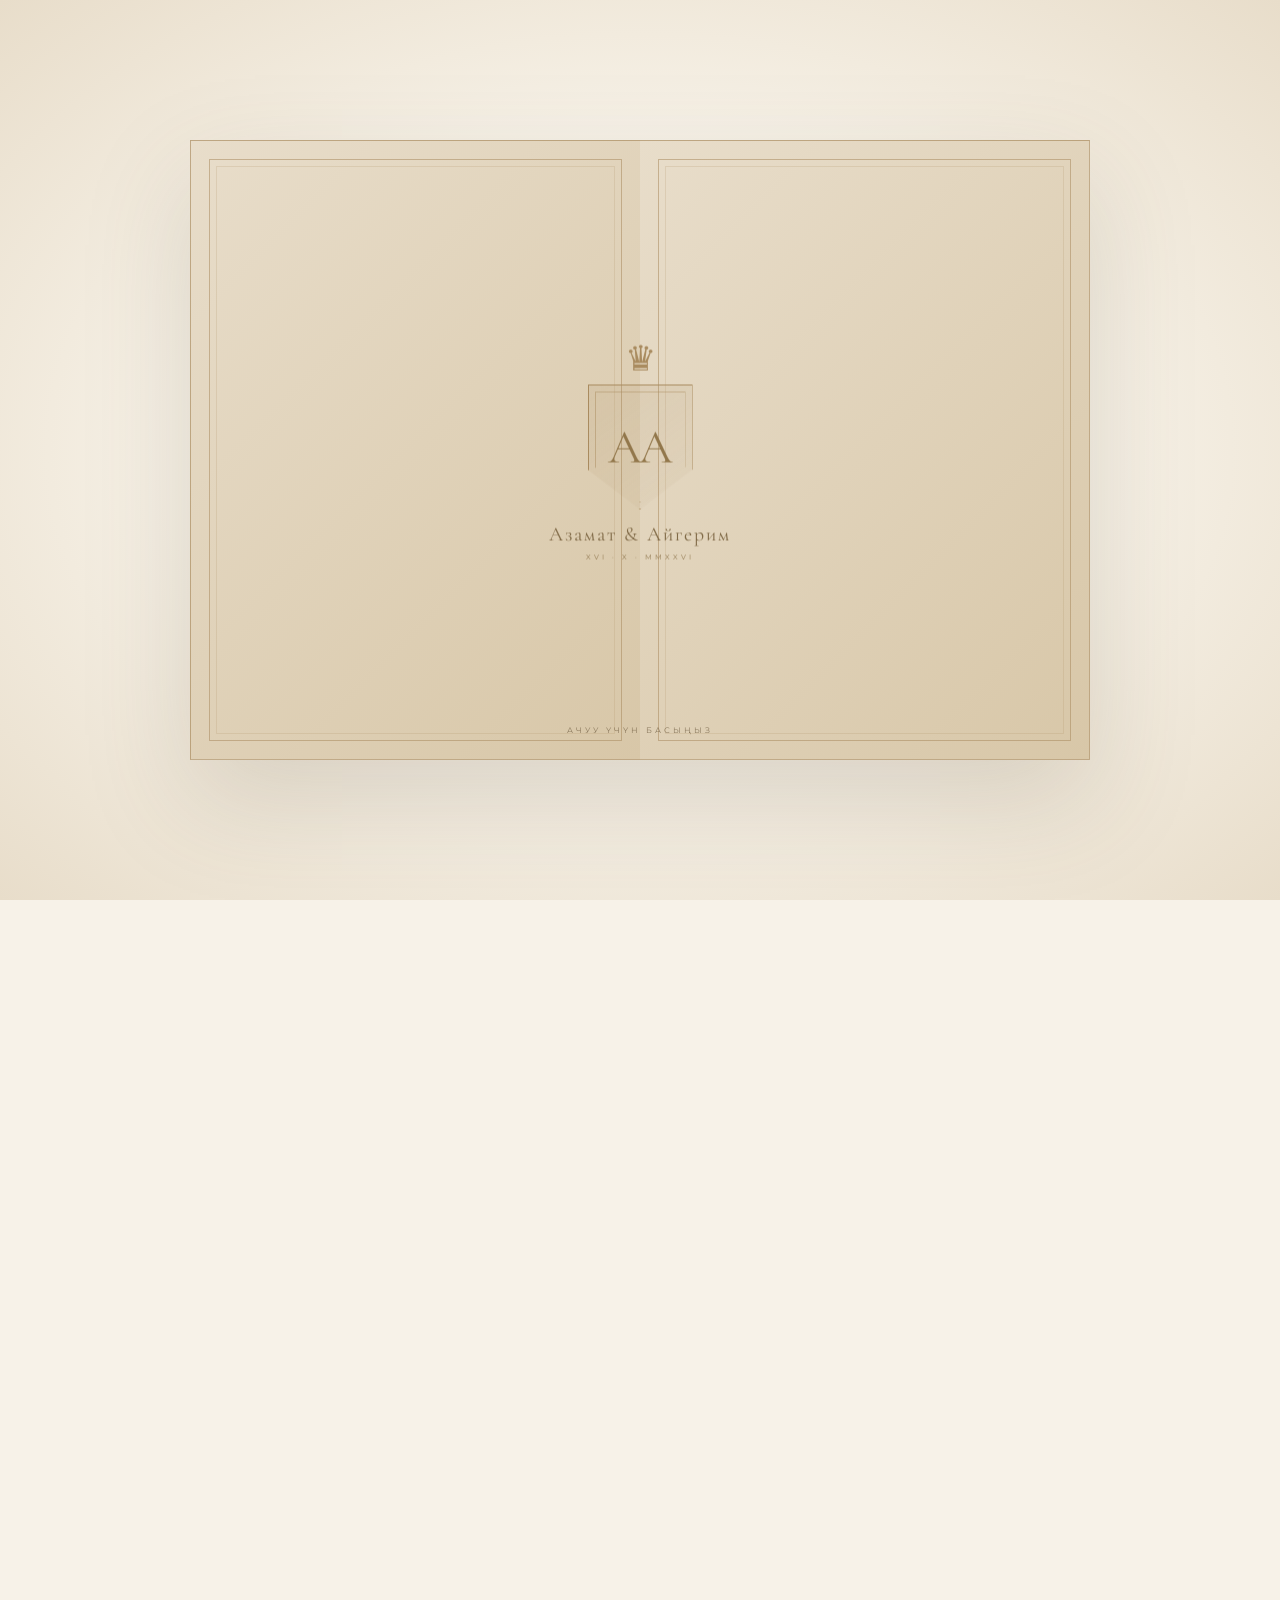
==== commit 0b42ea8f: "Add files via upload" ====
--- a/index.html
+++ b/index.html
@@ -12,7 +12,7 @@
 
 <meta
     name="theme-color"
-    content="#101712"
+    content="#F7F2E8"
 >
 
 <meta
@@ -22,7 +22,7 @@
 
 <meta
     name="apple-mobile-web-app-status-bar-style"
-    content="black-translucent"
+    content="default"
 >
 
 <title>Азамат & Айгерим</title>
@@ -42,6 +42,21 @@
 
 
 <style>
+
+/* =====================================================
+   ПАЛИТРА
+
+   Молочный       #F7F2E8
+   Кремовый       #FBF8F1
+   Светлый беж    #E8DDCA
+   Песочный       #D8C7A8
+   Шампань        #C9B28A
+   Золотистый     #A98B5F
+   Акцент         #92774B
+   Основной текст #4A463E
+
+===================================================== */
+
 
 /* =====================================================
    RESET
@@ -63,10 +78,14 @@
 body {
     width: 100%;
     min-height: 100%;
-    background: #101712;
-    color: #eee7d8;
+
+    background: #F7F2E8;
+    color: #4A463E;
+
     font-family: "Montserrat", sans-serif;
+
     overflow-x: hidden;
+
     -webkit-text-size-adjust: 100%;
     text-size-adjust: 100%;
 }
@@ -119,9 +138,9 @@
     background:
         radial-gradient(
             ellipse at center,
-            #243229 0%,
-            #17221b 48%,
-            #0b110d 100%
+            #FFFDF8 0%,
+            #F7F2E8 48%,
+            #E8DDCA 100%
         );
 
     padding:
@@ -150,21 +169,22 @@
 
     overflow: hidden;
 
-    background: #eee7d8;
-
-    color: #292d28;
+    background: #FBF8F1;
+
+    color: #4A463E;
 
     box-shadow:
-        0 40px 100px rgba(0,0,0,.55);
+        0 40px 100px rgba(92, 75, 50, .18);
 
     border:
         1px solid
-        rgba(168,139,81,.7);
-
-}
-
-
-/* левая часть */
+        rgba(169, 139, 95, .55);
+}
+
+
+/* =====================================================
+   ЛЕВАЯ ЧАСТЬ
+===================================================== */
 
 .inside-left {
 
@@ -182,13 +202,15 @@
     background:
         linear-gradient(
             135deg,
-            #f2ebdd,
-            #e5dac2
+            #FBF8F1,
+            #EDE2D0
         );
 }
 
 
-/* правая часть */
+/* =====================================================
+   ПРАВАЯ ЧАСТЬ
+===================================================== */
 
 .inside-right {
 
@@ -208,8 +230,8 @@
     background:
         linear-gradient(
             135deg,
-            #e9dfca,
-            #ddd0b5
+            #F8F1E5,
+            #E8DDCA
         );
 }
 
@@ -230,12 +252,12 @@
 
     border:
         1px solid
-        #a6894e;
-
-    background: #ddd2bc;
+        #A98B5F;
+
+    background: #E8DDCA;
 
     box-shadow:
-        0 15px 40px rgba(0,0,0,.20);
+        0 15px 40px rgba(92, 75, 50, .16);
 
     overflow: hidden;
 }
@@ -251,7 +273,7 @@
 
     border:
         1px solid
-        rgba(166,137,78,.65);
+        rgba(169, 139, 95, .55);
 
     pointer-events: none;
 
@@ -267,7 +289,6 @@
     display: block;
 
     object-fit: cover;
-
 }
 
 
@@ -301,7 +322,7 @@
 
     font-size: clamp(25px, 4vw, 35px);
 
-    color: #a6894e;
+    color: #A98B5F;
 
     margin-bottom: 5px;
 }
@@ -322,10 +343,10 @@
 
     border:
         1px solid
-        #a6894e;
+        #A98B5F;
 
     background:
-        rgba(166,137,78,.06);
+        rgba(169, 139, 95, .06);
 
     clip-path:
         polygon(
@@ -348,7 +369,7 @@
 
     border:
         1px solid
-        rgba(166,137,78,.5);
+        rgba(169, 139, 95, .45);
 
     clip-path:
         polygon(
@@ -373,7 +394,7 @@
 
     font-size: clamp(30px, 5vw, 48px);
 
-    color: #a6894e;
+    color: #A98B5F;
 
     letter-spacing: -6px;
 
@@ -393,7 +414,7 @@
 
     letter-spacing: 2px;
 
-    color: #80642f;
+    color: #806A47;
 }
 
 
@@ -405,7 +426,7 @@
 
     letter-spacing: 3px;
 
-    color: #80642f;
+    color: #927A52;
 }
 
 
@@ -450,13 +471,13 @@
     background:
         linear-gradient(
             135deg,
-            #18231d,
-            #101914
+            #E8DDCA,
+            #D8C7A8
         );
 
     border:
         1px solid
-        rgba(185,153,87,.5);
+        rgba(169, 139, 95, .6);
 
     overflow: hidden;
 
@@ -499,7 +520,7 @@
 
     border:
         1px solid
-        rgba(190,158,91,.55);
+        rgba(169, 139, 95, .55);
 }
 
 
@@ -514,7 +535,7 @@
 
     border:
         1px solid
-        rgba(190,158,91,.15);
+        rgba(169, 139, 95, .2);
 }
 
 
@@ -560,7 +581,7 @@
 
     font-size: clamp(25px, 5vw, 35px);
 
-    color: #b99a5b;
+    color: #A98B5F;
 
     margin-bottom: 5px;
 }
@@ -581,13 +602,13 @@
 
     border:
         1px solid
-        #b99a5b;
+        #A98B5F;
 
     background:
         linear-gradient(
             145deg,
-            rgba(185,154,89,.16),
-            rgba(185,154,89,.03)
+            rgba(169, 139, 95, .14),
+            rgba(169, 139, 95, .03)
         );
 
     clip-path:
@@ -611,7 +632,7 @@
 
     border:
         1px solid
-        rgba(205,178,116,.55);
+        rgba(169, 139, 95, .5);
 
     clip-path:
         polygon(
@@ -636,7 +657,7 @@
 
     font-size: clamp(32px, 6vw, 48px);
 
-    color: #d2b36e;
+    color: #92774B;
 
     letter-spacing: -7px;
 
@@ -656,7 +677,7 @@
 
     letter-spacing: 2px;
 
-    color: #d7c59e;
+    color: #806A47;
 
     white-space: nowrap;
 }
@@ -670,7 +691,7 @@
 
     letter-spacing: 3px;
 
-    color: #a99261;
+    color: #927A52;
 }
 
 
@@ -695,7 +716,7 @@
     letter-spacing: 3px;
 
     color:
-        rgba(220,200,157,.75);
+        rgba(112, 94, 65, .75);
 
     text-transform: uppercase;
 
@@ -813,7 +834,7 @@
 
     border:
         1px solid
-        rgba(128,99,46,.35);
+        rgba(169, 139, 95, .35);
 
     pointer-events: none;
 }
@@ -829,7 +850,7 @@
 
     border:
         1px solid
-        rgba(128,99,46,.12);
+        rgba(169, 139, 95, .14);
 
     pointer-events: none;
 }
@@ -871,10 +892,10 @@
 
     border:
         1px solid
-        rgba(166,137,78,.8);
+        rgba(169, 139, 95, .8);
 
     background:
-        rgba(166,137,78,.04);
+        rgba(169, 139, 95, .04);
 
     clip-path:
         polygon(
@@ -897,7 +918,7 @@
 
     border:
         1px solid
-        rgba(166,137,78,.35);
+        rgba(169, 139, 95, .35);
 
     clip-path:
         polygon(
@@ -922,7 +943,7 @@
 
     font-size: 20px;
 
-    color: #a6894e;
+    color: #A98B5F;
 
     letter-spacing: -4px;
 
@@ -939,8 +960,8 @@
     background:
         linear-gradient(
             135deg,
-            #f2ebdd,
-            #ded1b6
+            #FBF8F1,
+            #E8DDCA
         );
 }
 
@@ -971,7 +992,7 @@
 
     line-height: 1.35;
 
-    color: #394238;
+    color: #4A463E;
 }
 
 
@@ -990,7 +1011,7 @@
     font-size:
         clamp(25px, 4vw, 42px);
 
-    color: #80642f;
+    color: #92774B;
 
     font-weight: 500;
 }
@@ -1003,9 +1024,9 @@
 .invitation-page {
 
     background:
-        #eee7d8;
-
-    color: #30372f;
+        #F7F2E8;
+
+    color: #4A463E;
 }
 
 
@@ -1035,7 +1056,7 @@
 
     line-height: 1.5;
 
-    color: #57574f;
+    color: #625C52;
 }
 
 
@@ -1051,7 +1072,7 @@
     font-size:
         clamp(34px, 6vw, 60px);
 
-    color: #80642f;
+    color: #92774B;
 
     font-weight: 500;
 }
@@ -1066,8 +1087,8 @@
     background:
         linear-gradient(
             135deg,
-            #eee7d8,
-            #ded2b8
+            #FBF8F1,
+            #E5D8C2
         );
 }
 
@@ -1086,15 +1107,16 @@
 
     border:
         1px solid
-        #a88b51;
+        #A98B5F;
 
     transform:
         rotate(1deg);
 
     box-shadow:
-        0 30px 70px rgba(0,0,0,.2);
-
-    background: #eee7d8;
+        0 30px 70px rgba(92, 75, 50, .17);
+
+    background:
+        #FBF8F1;
 }
 
 
@@ -1108,7 +1130,7 @@
 
     border:
         1px solid
-        rgba(166,137,78,.55);
+        rgba(169, 139, 95, .55);
 
     pointer-events: none;
 
@@ -1134,23 +1156,27 @@
 .venue-page {
 
     background:
-        #17231c;
-
-    color: #eee7d8;
+        linear-gradient(
+            135deg,
+            #E5D8C2,
+            #D8C7A8
+        );
+
+    color: #4A463E;
 }
 
 
 .venue-page::before {
 
     border-color:
-        rgba(185,153,87,.5);
+        rgba(145, 116, 72, .45);
 }
 
 
 .venue-page::after {
 
     border-color:
-        rgba(185,153,87,.15);
+        rgba(145, 116, 72, .16);
 }
 
 
@@ -1177,7 +1203,7 @@
 
     text-transform: uppercase;
 
-    color: #bca06a;
+    color: #806A47;
 }
 
 
@@ -1196,7 +1222,7 @@
 
     line-height: .85;
 
-    color: #eee7d8;
+    color: #4A463E;
 }
 
 
@@ -1211,7 +1237,7 @@
     font-size:
         clamp(28px, 5vw, 40px);
 
-    color: #c5aa70;
+    color: #92774B;
 }
 
 
@@ -1225,7 +1251,7 @@
     letter-spacing: 1.5px;
 
     color:
-        rgba(238,231,216,.65);
+        rgba(74, 70, 62, .68);
 }
 
 
@@ -1240,9 +1266,9 @@
 
     border:
         1px solid
-        #a88b51;
-
-    color: #cbb37c;
+        #A98B5F;
+
+    color: #806A47;
 
     background: transparent;
 
@@ -1265,9 +1291,9 @@
 .map-button:active,
 .map-button:hover {
 
-    background: #a88b51;
-
-    color: #17231c;
+    background: #A98B5F;
+
+    color: #FFFDF8;
 }
 
 
@@ -1280,8 +1306,8 @@
     background:
         linear-gradient(
             135deg,
-            #f1eadc,
-            #dfd2b8
+            #FBF8F1,
+            #E8DDCA
         );
 }
 
@@ -1309,7 +1335,7 @@
 
     text-transform: uppercase;
 
-    color: #80642f;
+    color: #806A47;
 }
 
 
@@ -1324,7 +1350,7 @@
     font-size:
         clamp(35px, 7vw, 65px);
 
-    color: #29352d;
+    color: #4A463E;
 }
 
 
@@ -1339,14 +1365,14 @@
         clamp(18px, 4vw, 30px);
 
     background:
-        rgba(255,255,255,.25);
+        rgba(255, 253, 248, .55);
 
     border:
         1px solid
-        rgba(128,99,46,.35);
+        rgba(145, 116, 72, .3);
 
     box-shadow:
-        0 20px 50px rgba(0,0,0,.08);
+        0 20px 50px rgba(92, 75, 50, .08);
 }
 
 
@@ -1356,7 +1382,7 @@
 
     letter-spacing: 5px;
 
-    color: #80642f;
+    color: #806A47;
 }
 
 
@@ -1370,7 +1396,7 @@
 
     font-size: 38px;
 
-    color: #29352d;
+    color: #4A463E;
 }
 
 
@@ -1394,7 +1420,7 @@
 
     border-bottom:
         1px solid
-        rgba(128,99,46,.2);
+        rgba(145, 116, 72, .2);
 }
 
 
@@ -1402,7 +1428,7 @@
 
     font-size: 7px;
 
-    color: #80642f;
+    color: #806A47;
 
     letter-spacing: 1px;
 }
@@ -1432,7 +1458,7 @@
     font-size:
         clamp(15px, 3vw, 21px);
 
-    color: #4d5049;
+    color: #625C52;
 }
 
 
@@ -1446,14 +1472,14 @@
 
     position: relative;
 
-    background: #29382e;
-
-    color: #eee7d8;
+    background: #A98B5F;
+
+    color: #FFFDF8;
 
     border-radius: 50%;
 
     box-shadow:
-        0 0 0 4px rgba(168,139,81,.15);
+        0 0 0 4px rgba(169, 139, 95, .16);
 }
 
 
@@ -1468,7 +1494,7 @@
     font-size:
         clamp(17px, 3vw, 24px);
 
-    color: #80642f;
+    color: #806A47;
 }
 
 
@@ -1479,23 +1505,27 @@
 .hosts-page {
 
     background:
-        #17231c;
-
-    color: #eee7d8;
+        linear-gradient(
+            135deg,
+            #E5D8C2,
+            #D8C7A8
+        );
+
+    color: #4A463E;
 }
 
 
 .hosts-page::before {
 
     border-color:
-        rgba(185,153,87,.5);
+        rgba(145, 116, 72, .45);
 }
 
 
 .hosts-page::after {
 
     border-color:
-        rgba(185,153,87,.15);
+        rgba(145, 116, 72, .16);
 }
 
 
@@ -1522,7 +1552,7 @@
 
     text-transform: uppercase;
 
-    color: #bca06a;
+    color: #806A47;
 }
 
 
@@ -1539,7 +1569,7 @@
 
     font-weight: 300;
 
-    color: #eee7d8;
+    color: #4A463E;
 }
 
 
@@ -1554,7 +1584,7 @@
     font-size:
         clamp(38px, 7vw, 65px);
 
-    color: #c5aa70;
+    color: #92774B;
 
     letter-spacing: 2px;
 }
@@ -1568,7 +1598,7 @@
 
     margin: 25px auto 15px;
 
-    background: #a88b51;
+    background: #A98B5F;
 }
 
 
@@ -1580,7 +1610,7 @@
 
     font-size: 25px;
 
-    color: #a88b51;
+    color: #A98B5F;
 }
 
 
@@ -1607,9 +1637,13 @@
         70px 25px;
 
     background:
-        #0e1511;
-
-    color: #eee7d8;
+        linear-gradient(
+            135deg,
+            #E5D8C2,
+            #D8C7A8
+        );
+
+    color: #4A463E;
 }
 
 
@@ -1622,7 +1656,7 @@
     font-size:
         clamp(30px, 7vw, 50px);
 
-    color: #c5aa70;
+    color: #806A47;
 }
 
 
@@ -1638,7 +1672,7 @@
     text-transform: uppercase;
 
     color:
-        rgba(238,231,216,.45);
+        rgba(74, 70, 62, .5);
 }
 
 
@@ -2271,7 +2305,6 @@
 </audio>
 
 
-
 <!-- =====================================================
      ПЕРВЫЙ ЭКРАН
 ===================================================== -->
@@ -2338,7 +2371,6 @@
     </div>
 
 
-
     <!-- =================================================
          ОБЛОЖКА
     ================================================== -->
@@ -2392,7 +2424,6 @@
 </section>
 
 
-
 <!-- =====================================================
      ВСЕ СТРАНИЦЫ
 ===================================================== -->
@@ -2458,7 +2489,6 @@
     </div>
 
 </section>
-
 
 
 <!-- =====================================================
@@ -2516,7 +2546,6 @@
 </section>
 
 
-
 <!-- =====================================================
      БЛОК 7 — PHOTO 2
 ===================================================== -->
@@ -2548,7 +2577,6 @@
 
 
 </section>
-
 
 
 <!-- =====================================================
@@ -2609,7 +2637,6 @@
 </section>
 
 
-
 <!-- =====================================================
      БЛОК 4 — КАЛЕНДАРЬ
 ===================================================== -->
@@ -2732,7 +2759,6 @@
 </section>
 
 
-
 <!-- =====================================================
      БЛОК 5 — ТООЙДУН ЭЭЛЕРИ
 ===================================================== -->
@@ -2792,7 +2818,6 @@
 </main>
 
 
-
 <!-- =====================================================
      БЛОК 8 — ФИНАЛ
 ===================================================== -->
@@ -2815,7 +2840,6 @@
 
 
 </footer>
-
 
 
 <script>
@@ -2937,7 +2961,6 @@
 
 /* =====================================================
    ОБРАТНЫЙ ОТСЧЁТ
-   Оставлен универсальный, если позже добавим блок
 ===================================================== */
 
 const weddingDate =
@@ -2960,11 +2983,6 @@
     const secondsElement =
         document.getElementById("seconds");
 
-
-    /*
-       Если блока обратного отсчёта пока нет,
-       просто ничего не делаем.
-    */
 
     if (
         !daysElement ||
@@ -2994,6 +3012,7 @@
         secondsElement.textContent = "00";
 
         return;
+
     }
 
 
